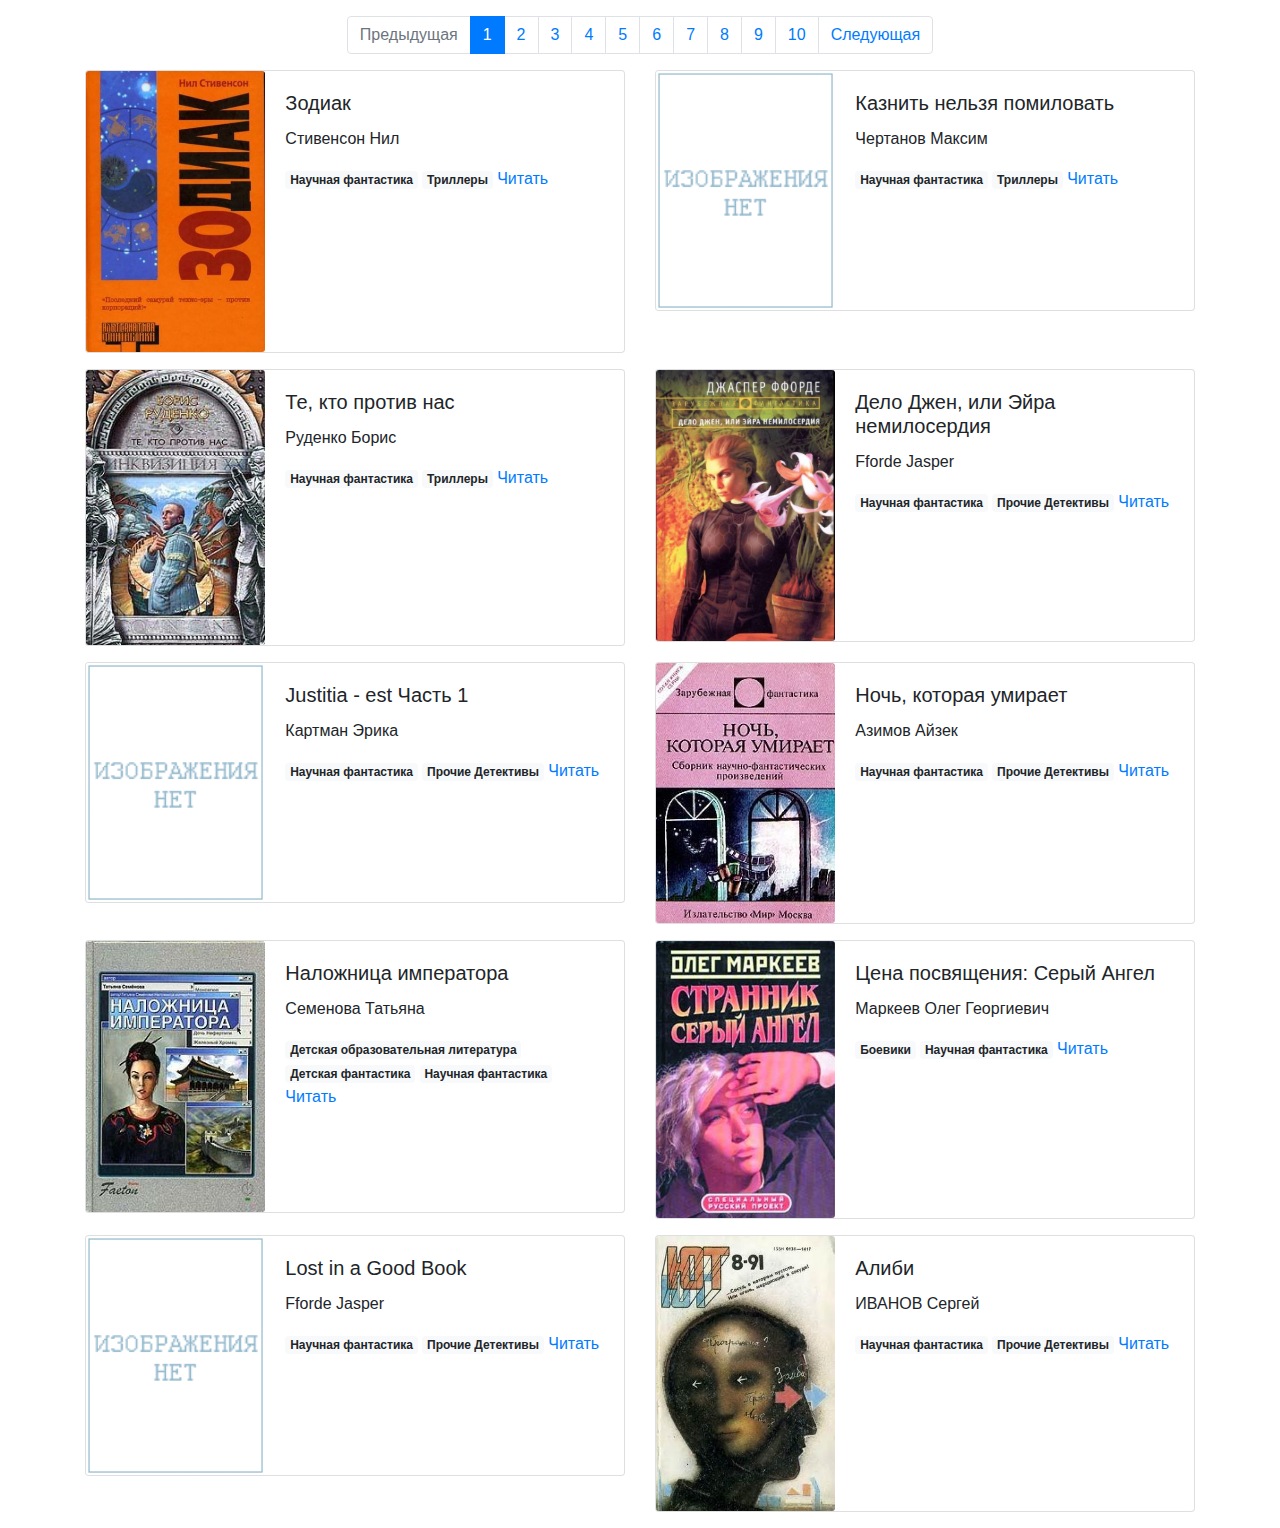
==== pages/index1.html @ 54505f2a "Load content" ====
<!doctype html>
<html lang="ru">
  <head>
    <!-- Required meta tags -->
    <meta charset="utf-8">
    <meta name="viewport" content="width=device-width, initial-scale=1, shrink-to-fit=no">
    <link rel="icon" href="../static/favicon.ico" type="image/x-icon">
    <!-- Bootstrap CSS -->
    <link rel="stylesheet" href="../static/css/bootstrap.min.css" >

    <title>Hello, world!</title>
  </head>
  <body>
      <nav class="mx-auto" aria-label="Page navigation">
        <ul class="pagination justify-content-center my-3">
          
            <li class="page-item disabled">
            <span class="page-link">Предыдущая</span>
          </li>
          
          
          
          <li class="page-item active" aria-current="page">
            <a class="page-link" href="#">1<span class="sr-only">(current)</span></a>
          </li>
          
        
          
          <li class="page-item"><a class="page-link" href="index2.html">2</a>
          </li>
          
        
          
          <li class="page-item"><a class="page-link" href="index3.html">3</a>
          </li>
          
        
          
          <li class="page-item"><a class="page-link" href="index4.html">4</a>
          </li>
          
        
          
          <li class="page-item"><a class="page-link" href="index5.html">5</a>
          </li>
          
        
          
          <li class="page-item"><a class="page-link" href="index6.html">6</a>
          </li>
          
        
          
          <li class="page-item"><a class="page-link" href="index7.html">7</a>
          </li>
          
        
          
          <li class="page-item"><a class="page-link" href="index8.html">8</a>
          </li>
          
        
          
          <li class="page-item"><a class="page-link" href="index9.html">9</a>
          </li>
          
        
          
          <li class="page-item"><a class="page-link" href="index10.html">10</a>
          </li>
          
        
          
          <li class="page-item">
            <a class="page-link" href="index2.html">Следующая</a>
          </li>
        
        </ul>
      </nav>
  
  <div class="container">
    <div class="row">
      
        <div class="col">
            <div class="card mb-3" style="max-width: 540px;">
            <div class="row no-gutters">
              <div class="col-md-4">
                 <img src="../dest/images/ede8033c755e490ba339cddf7efbe110_8283.jpg" class="card-img" alt="Зодиак">
              </div>
              <div class="col-md-8">
                <div class="card-body">
                  <h5 class="card-title">Зодиак</h5>
                  <p class="card-text">Стивенсон Нил</p>
                  
                        <span class="badge badge-light">Научная фантастика</span>
                  
                        <span class="badge badge-light">Триллеры</span>
                  
                  <a href="../dest/books/%D0%97%D0%BE%D0%B4%D0%B8%D0%B0%D0%BA_ede8033c755e490ba339cddf7efbe110.txt" target="_blank">Читать</a>
                </div>
              </div>
            </div>
          </div>
        </div>
      
        <div class="col">
            <div class="card mb-3" style="max-width: 540px;">
            <div class="row no-gutters">
              <div class="col-md-4">
                 <img src="../dest/images/_nopic.gif" class="card-img" alt="Казнить нельзя помиловать">
              </div>
              <div class="col-md-8">
                <div class="card-body">
                  <h5 class="card-title">Казнить нельзя помиловать</h5>
                  <p class="card-text">Чертанов Максим</p>
                  
                        <span class="badge badge-light">Научная фантастика</span>
                  
                        <span class="badge badge-light">Триллеры</span>
                  
                  <a href="../dest/books/%D0%9A%D0%B0%D0%B7%D0%BD%D0%B8%D1%82%D1%8C%20%D0%BD%D0%B5%D0%BB%D1%8C%D0%B7%D1%8F%20%D0%BF%D0%BE%D0%BC%D0%B8%D0%BB%D0%BE%D0%B2%D0%B0%D1%82%D1%8C_fcd66575fd204bcb878fcf9b57c880e6.txt" target="_blank">Читать</a>
                </div>
              </div>
            </div>
          </div>
        </div>
      
    </div>
  </div>
  
  <div class="container">
    <div class="row">
      
        <div class="col">
            <div class="card mb-3" style="max-width: 540px;">
            <div class="row no-gutters">
              <div class="col-md-4">
                 <img src="../dest/images/5edb71f8210844568fc6d0eaa49eb283_6758.jpg" class="card-img" alt="Те, кто против нас">
              </div>
              <div class="col-md-8">
                <div class="card-body">
                  <h5 class="card-title">Те, кто против нас</h5>
                  <p class="card-text">Руденко Борис</p>
                  
                        <span class="badge badge-light">Научная фантастика</span>
                  
                        <span class="badge badge-light">Триллеры</span>
                  
                  <a href="../dest/books/%D0%A2%D0%B5%2C%20%D0%BA%D1%82%D0%BE%20%D0%BF%D1%80%D0%BE%D1%82%D0%B8%D0%B2%20%D0%BD%D0%B0%D1%81_5edb71f8210844568fc6d0eaa49eb283.txt" target="_blank">Читать</a>
                </div>
              </div>
            </div>
          </div>
        </div>
      
        <div class="col">
            <div class="card mb-3" style="max-width: 540px;">
            <div class="row no-gutters">
              <div class="col-md-4">
                 <img src="../dest/images/8da8438b641f4fe2ae38cb7e9bea5a42_1131.jpg" class="card-img" alt="Дело Джен, или Эйра немилосердия">
              </div>
              <div class="col-md-8">
                <div class="card-body">
                  <h5 class="card-title">Дело Джен, или Эйра немилосердия</h5>
                  <p class="card-text">Fforde Jasper</p>
                  
                        <span class="badge badge-light">Научная фантастика</span>
                  
                        <span class="badge badge-light">Прочие Детективы</span>
                  
                  <a href="../dest/books/%D0%94%D0%B5%D0%BB%D0%BE%20%D0%94%D0%B6%D0%B5%D0%BD%2C%20%D0%B8%D0%BB%D0%B8%20%D0%AD%D0%B9%D1%80%D0%B0%20%D0%BD%D0%B5%D0%BC%D0%B8%D0%BB%D0%BE%D1%81%D0%B5%D1%80%D0%B4%D0%B8%D1%8F_8da8438b641f4fe2ae38cb7e9bea5a42.txt" target="_blank">Читать</a>
                </div>
              </div>
            </div>
          </div>
        </div>
      
    </div>
  </div>
  
  <div class="container">
    <div class="row">
      
        <div class="col">
            <div class="card mb-3" style="max-width: 540px;">
            <div class="row no-gutters">
              <div class="col-md-4">
                 <img src="../dest/images/_nopic.gif" class="card-img" alt="Justitia - est Часть 1">
              </div>
              <div class="col-md-8">
                <div class="card-body">
                  <h5 class="card-title">Justitia - est Часть 1</h5>
                  <p class="card-text">Картман Эрика</p>
                  
                        <span class="badge badge-light">Научная фантастика</span>
                  
                        <span class="badge badge-light">Прочие Детективы</span>
                  
                  <a href="../dest/books/Justitia%20-%20est%20%D0%A7%D0%B0%D1%81%D1%82%D1%8C%201_f8a0051113c24aac80f6c3cdf5b680f1.txt" target="_blank">Читать</a>
                </div>
              </div>
            </div>
          </div>
        </div>
      
        <div class="col">
            <div class="card mb-3" style="max-width: 540px;">
            <div class="row no-gutters">
              <div class="col-md-4">
                 <img src="../dest/images/106394f879c94c6785fdc3851af58d13_4024.jpg" class="card-img" alt="Ночь, которая умирает">
              </div>
              <div class="col-md-8">
                <div class="card-body">
                  <h5 class="card-title">Ночь, которая умирает</h5>
                  <p class="card-text">Азимов Айзек</p>
                  
                        <span class="badge badge-light">Научная фантастика</span>
                  
                        <span class="badge badge-light">Прочие Детективы</span>
                  
                  <a href="../dest/books/%D0%9D%D0%BE%D1%87%D1%8C%2C%20%D0%BA%D0%BE%D1%82%D0%BE%D1%80%D0%B0%D1%8F%20%D1%83%D0%BC%D0%B8%D1%80%D0%B0%D0%B5%D1%82_106394f879c94c6785fdc3851af58d13.txt" target="_blank">Читать</a>
                </div>
              </div>
            </div>
          </div>
        </div>
      
    </div>
  </div>
  
  <div class="container">
    <div class="row">
      
        <div class="col">
            <div class="card mb-3" style="max-width: 540px;">
            <div class="row no-gutters">
              <div class="col-md-4">
                 <img src="../dest/images/dbf5abf7fdc441bdbf068ea31766ae3a_10768.jpg" class="card-img" alt="Наложница императора">
              </div>
              <div class="col-md-8">
                <div class="card-body">
                  <h5 class="card-title">Наложница императора</h5>
                  <p class="card-text">Семенова Татьяна</p>
                  
                        <span class="badge badge-light">Детская образовательная литература</span>
                  
                        <span class="badge badge-light">Детская фантастика</span>
                  
                        <span class="badge badge-light">Научная фантастика</span>
                  
                  <a href="../dest/books/%D0%9D%D0%B0%D0%BB%D0%BE%D0%B6%D0%BD%D0%B8%D1%86%D0%B0%20%D0%B8%D0%BC%D0%BF%D0%B5%D1%80%D0%B0%D1%82%D0%BE%D1%80%D0%B0_dbf5abf7fdc441bdbf068ea31766ae3a.txt" target="_blank">Читать</a>
                </div>
              </div>
            </div>
          </div>
        </div>
      
        <div class="col">
            <div class="card mb-3" style="max-width: 540px;">
            <div class="row no-gutters">
              <div class="col-md-4">
                 <img src="../dest/images/461b7cd176164190ba2d2522eab8a7fd_768.jpg" class="card-img" alt="Цена посвящения: Серый Ангел">
              </div>
              <div class="col-md-8">
                <div class="card-body">
                  <h5 class="card-title">Цена посвящения: Серый Ангел</h5>
                  <p class="card-text">Маркеев Олег Георгиевич</p>
                  
                        <span class="badge badge-light">Боевики</span>
                  
                        <span class="badge badge-light">Научная фантастика</span>
                  
                  <a href="../dest/books/%D0%A6%D0%B5%D0%BD%D0%B0%20%D0%BF%D0%BE%D1%81%D0%B2%D1%8F%D1%89%D0%B5%D0%BD%D0%B8%D1%8F%20%D0%A1%D0%B5%D1%80%D1%8B%D0%B9%20%D0%90%D0%BD%D0%B3%D0%B5%D0%BB_461b7cd176164190ba2d2522eab8a7fd.txt" target="_blank">Читать</a>
                </div>
              </div>
            </div>
          </div>
        </div>
      
    </div>
  </div>
  
  <div class="container">
    <div class="row">
      
        <div class="col">
            <div class="card mb-3" style="max-width: 540px;">
            <div class="row no-gutters">
              <div class="col-md-4">
                 <img src="../dest/images/_nopic.gif" class="card-img" alt="Lost in a Good Book">
              </div>
              <div class="col-md-8">
                <div class="card-body">
                  <h5 class="card-title">Lost in a Good Book</h5>
                  <p class="card-text">Fforde Jasper</p>
                  
                        <span class="badge badge-light">Научная фантастика</span>
                  
                        <span class="badge badge-light">Прочие Детективы</span>
                  
                  <a href="" target="_blank">Читать</a>
                </div>
              </div>
            </div>
          </div>
        </div>
      
        <div class="col">
            <div class="card mb-3" style="max-width: 540px;">
            <div class="row no-gutters">
              <div class="col-md-4">
                 <img src="../dest/images/b9ed5ec601cc4fd2844a06896b7aa2b0_239.jpg" class="card-img" alt="Алиби">
              </div>
              <div class="col-md-8">
                <div class="card-body">
                  <h5 class="card-title">Алиби</h5>
                  <p class="card-text">ИВАНОВ Сергей</p>
                  
                        <span class="badge badge-light">Научная фантастика</span>
                  
                        <span class="badge badge-light">Прочие Детективы</span>
                  
                  <a href="../dest/books/%D0%90%D0%BB%D0%B8%D0%B1%D0%B8_b9ed5ec601cc4fd2844a06896b7aa2b0.txt" target="_blank">Читать</a>
                </div>
              </div>
            </div>
          </div>
        </div>
      
    </div>
  </div>
  
</html>
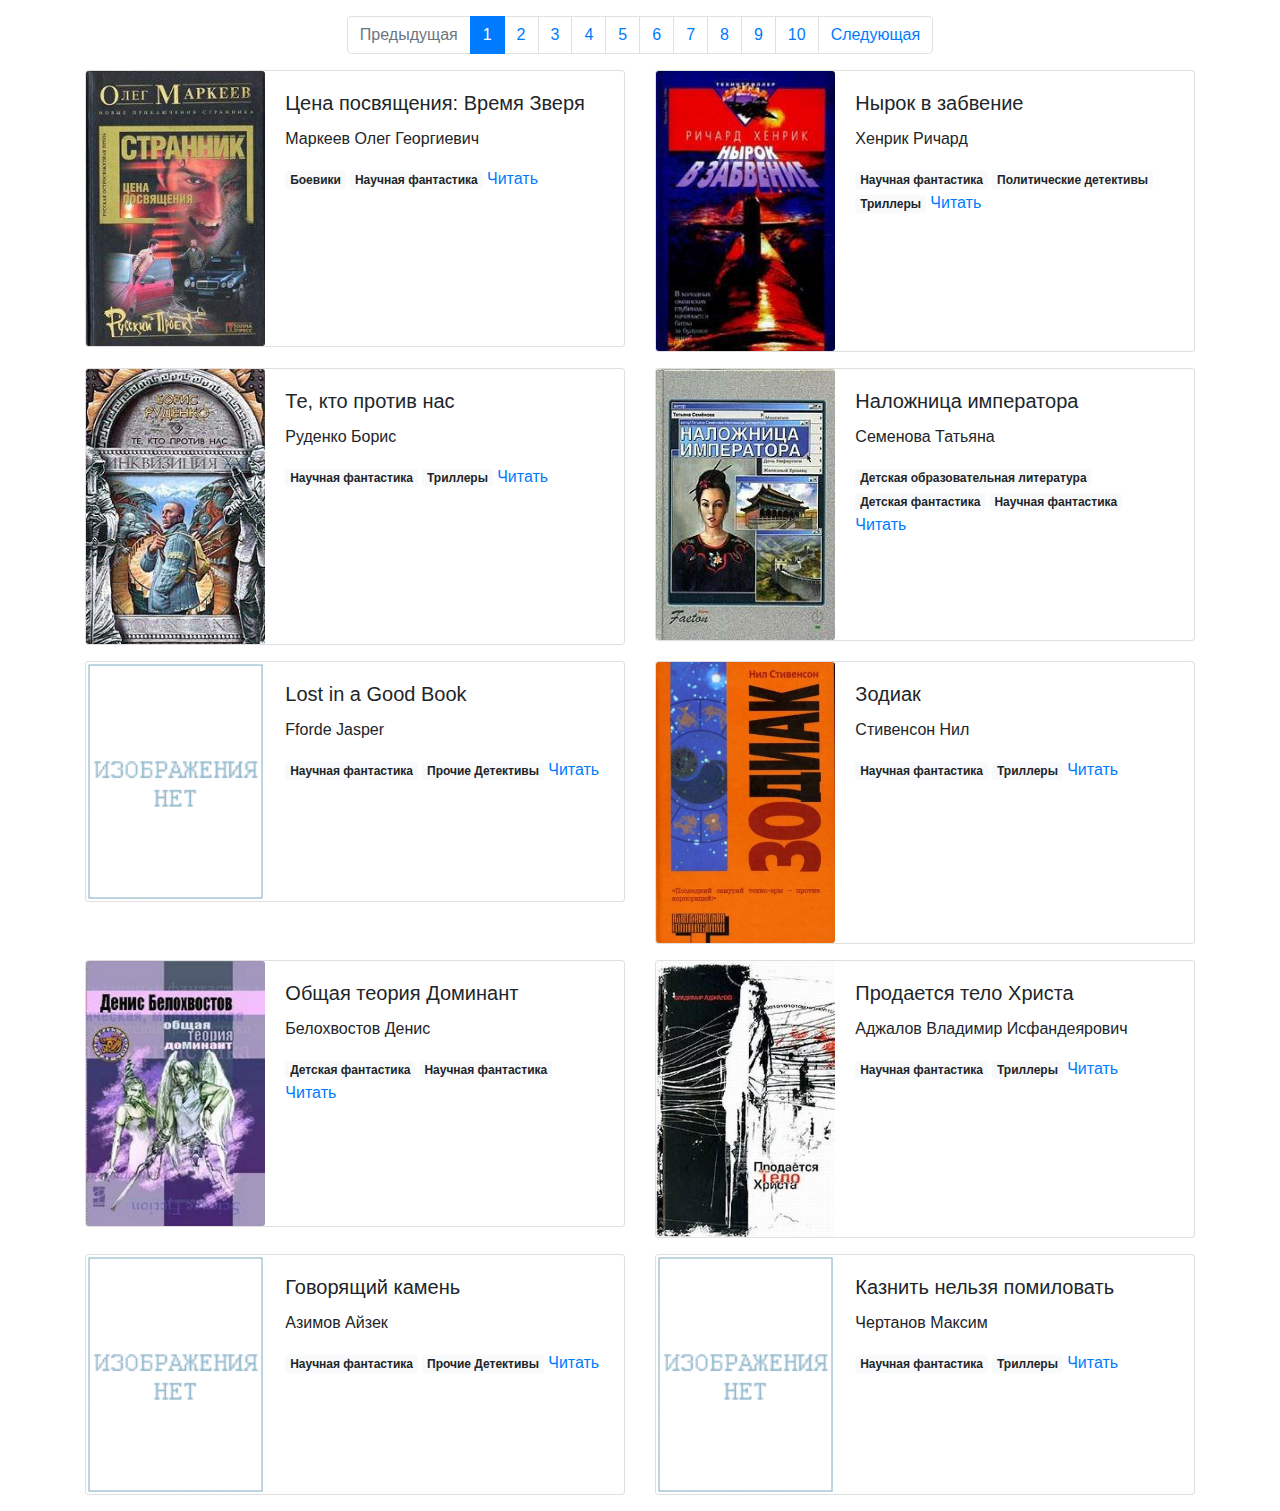
==== commit 88a1a319: "refresh pages" ====
--- a/pages/index1.html
+++ b/pages/index1.html
@@ -85,7 +85,133 @@
             <div class="card mb-3" style="max-width: 540px;">
             <div class="row no-gutters">
               <div class="col-md-4">
-                 <img src="../dest/images/ede8033c755e490ba339cddf7efbe110_8283.jpg" class="card-img" alt="Зодиак">
+                 <img src="../dest/images/26d522ae48fe4246853a57fd5d64ccce_769.jpg" class="card-img" alt="Цена посвящения: Время Зверя">
+              </div>
+              <div class="col-md-8">
+                <div class="card-body">
+                  <h5 class="card-title">Цена посвящения: Время Зверя</h5>
+                  <p class="card-text">Маркеев Олег Георгиевич</p>
+                  
+                        <span class="badge badge-light">Боевики</span>
+                  
+                        <span class="badge badge-light">Научная фантастика</span>
+                  
+                  <a href="../dest/books/%D0%A6%D0%B5%D0%BD%D0%B0%20%D0%BF%D0%BE%D1%81%D0%B2%D1%8F%D1%89%D0%B5%D0%BD%D0%B8%D1%8F%20%D0%92%D1%80%D0%B5%D0%BC%D1%8F%20%D0%97%D0%B2%D0%B5%D1%80%D1%8F_26d522ae48fe4246853a57fd5d64ccce.txt" target="_blank">Читать</a>
+                </div>
+              </div>
+            </div>
+          </div>
+        </div>
+      
+        <div class="col">
+            <div class="card mb-3" style="max-width: 540px;">
+            <div class="row no-gutters">
+              <div class="col-md-4">
+                 <img src="../dest/images/e9d14340ca7846758dc3877b71eb697f_4102.jpg" class="card-img" alt="Нырок в забвение">
+              </div>
+              <div class="col-md-8">
+                <div class="card-body">
+                  <h5 class="card-title">Нырок в забвение</h5>
+                  <p class="card-text">Хенрик Ричард</p>
+                  
+                        <span class="badge badge-light">Научная фантастика</span>
+                  
+                        <span class="badge badge-light">Политические детективы</span>
+                  
+                        <span class="badge badge-light">Триллеры</span>
+                  
+                  <a href="../dest/books/%D0%9D%D1%8B%D1%80%D0%BE%D0%BA%20%D0%B2%20%D0%B7%D0%B0%D0%B1%D0%B2%D0%B5%D0%BD%D0%B8%D0%B5_e9d14340ca7846758dc3877b71eb697f.txt" target="_blank">Читать</a>
+                </div>
+              </div>
+            </div>
+          </div>
+        </div>
+      
+    </div>
+  </div>
+  
+  <div class="container">
+    <div class="row">
+      
+        <div class="col">
+            <div class="card mb-3" style="max-width: 540px;">
+            <div class="row no-gutters">
+              <div class="col-md-4">
+                 <img src="../dest/images/7206968ead9244db8aa81ecba6071b17_6758.jpg" class="card-img" alt="Те, кто против нас">
+              </div>
+              <div class="col-md-8">
+                <div class="card-body">
+                  <h5 class="card-title">Те, кто против нас</h5>
+                  <p class="card-text">Руденко Борис</p>
+                  
+                        <span class="badge badge-light">Научная фантастика</span>
+                  
+                        <span class="badge badge-light">Триллеры</span>
+                  
+                  <a href="../dest/books/%D0%A2%D0%B5%2C%20%D0%BA%D1%82%D0%BE%20%D0%BF%D1%80%D0%BE%D1%82%D0%B8%D0%B2%20%D0%BD%D0%B0%D1%81_7206968ead9244db8aa81ecba6071b17.txt" target="_blank">Читать</a>
+                </div>
+              </div>
+            </div>
+          </div>
+        </div>
+      
+        <div class="col">
+            <div class="card mb-3" style="max-width: 540px;">
+            <div class="row no-gutters">
+              <div class="col-md-4">
+                 <img src="../dest/images/19efcf3bb75a4441a5eb641050c3f657_10768.jpg" class="card-img" alt="Наложница императора">
+              </div>
+              <div class="col-md-8">
+                <div class="card-body">
+                  <h5 class="card-title">Наложница императора</h5>
+                  <p class="card-text">Семенова Татьяна</p>
+                  
+                        <span class="badge badge-light">Детская образовательная литература</span>
+                  
+                        <span class="badge badge-light">Детская фантастика</span>
+                  
+                        <span class="badge badge-light">Научная фантастика</span>
+                  
+                  <a href="../dest/books/%D0%9D%D0%B0%D0%BB%D0%BE%D0%B6%D0%BD%D0%B8%D1%86%D0%B0%20%D0%B8%D0%BC%D0%BF%D0%B5%D1%80%D0%B0%D1%82%D0%BE%D1%80%D0%B0_19efcf3bb75a4441a5eb641050c3f657.txt" target="_blank">Читать</a>
+                </div>
+              </div>
+            </div>
+          </div>
+        </div>
+      
+    </div>
+  </div>
+  
+  <div class="container">
+    <div class="row">
+      
+        <div class="col">
+            <div class="card mb-3" style="max-width: 540px;">
+            <div class="row no-gutters">
+              <div class="col-md-4">
+                 <img src="../dest/images/_nopic.gif" class="card-img" alt="Lost in a Good Book">
+              </div>
+              <div class="col-md-8">
+                <div class="card-body">
+                  <h5 class="card-title">Lost in a Good Book</h5>
+                  <p class="card-text">Fforde Jasper</p>
+                  
+                        <span class="badge badge-light">Научная фантастика</span>
+                  
+                        <span class="badge badge-light">Прочие Детективы</span>
+                  
+                  <a href="" target="_blank">Читать</a>
+                </div>
+              </div>
+            </div>
+          </div>
+        </div>
+      
+        <div class="col">
+            <div class="card mb-3" style="max-width: 540px;">
+            <div class="row no-gutters">
+              <div class="col-md-4">
+                 <img src="../dest/images/88374badb8934c49a16c10743e0f8978_8283.jpg" class="card-img" alt="Зодиак">
               </div>
               <div class="col-md-8">
                 <div class="card-body">
@@ -96,7 +222,85 @@
                   
                         <span class="badge badge-light">Триллеры</span>
                   
-                  <a href="../dest/books/%D0%97%D0%BE%D0%B4%D0%B8%D0%B0%D0%BA_ede8033c755e490ba339cddf7efbe110.txt" target="_blank">Читать</a>
+                  <a href="../dest/books/%D0%97%D0%BE%D0%B4%D0%B8%D0%B0%D0%BA_88374badb8934c49a16c10743e0f8978.txt" target="_blank">Читать</a>
+                </div>
+              </div>
+            </div>
+          </div>
+        </div>
+      
+    </div>
+  </div>
+  
+  <div class="container">
+    <div class="row">
+      
+        <div class="col">
+            <div class="card mb-3" style="max-width: 540px;">
+            <div class="row no-gutters">
+              <div class="col-md-4">
+                 <img src="../dest/images/af73d11fb3454030a40d1cb0d8e3bb63_10923.jpg" class="card-img" alt="Общая теория Доминант">
+              </div>
+              <div class="col-md-8">
+                <div class="card-body">
+                  <h5 class="card-title">Общая теория Доминант</h5>
+                  <p class="card-text">Белохвостов Денис</p>
+                  
+                        <span class="badge badge-light">Детская фантастика</span>
+                  
+                        <span class="badge badge-light">Научная фантастика</span>
+                  
+                  <a href="../dest/books/%D0%9E%D0%B1%D1%89%D0%B0%D1%8F%20%D1%82%D0%B5%D0%BE%D1%80%D0%B8%D1%8F%20%D0%94%D0%BE%D0%BC%D0%B8%D0%BD%D0%B0%D0%BD%D1%82_af73d11fb3454030a40d1cb0d8e3bb63.txt" target="_blank">Читать</a>
+                </div>
+              </div>
+            </div>
+          </div>
+        </div>
+      
+        <div class="col">
+            <div class="card mb-3" style="max-width: 540px;">
+            <div class="row no-gutters">
+              <div class="col-md-4">
+                 <img src="../dest/images/6cc42c29298e4888b92c1733c897b934_5299.jpg" class="card-img" alt="Продается тело Христа">
+              </div>
+              <div class="col-md-8">
+                <div class="card-body">
+                  <h5 class="card-title">Продается тело Христа</h5>
+                  <p class="card-text">Аджалов Владимир Исфандеярович</p>
+                  
+                        <span class="badge badge-light">Научная фантастика</span>
+                  
+                        <span class="badge badge-light">Триллеры</span>
+                  
+                  <a href="../dest/books/%D0%9F%D1%80%D0%BE%D0%B4%D0%B0%D0%B5%D1%82%D1%81%D1%8F%20%D1%82%D0%B5%D0%BB%D0%BE%20%D0%A5%D1%80%D0%B8%D1%81%D1%82%D0%B0_6cc42c29298e4888b92c1733c897b934.txt" target="_blank">Читать</a>
+                </div>
+              </div>
+            </div>
+          </div>
+        </div>
+      
+    </div>
+  </div>
+  
+  <div class="container">
+    <div class="row">
+      
+        <div class="col">
+            <div class="card mb-3" style="max-width: 540px;">
+            <div class="row no-gutters">
+              <div class="col-md-4">
+                 <img src="../dest/images/_nopic.gif" class="card-img" alt="Говорящий камень">
+              </div>
+              <div class="col-md-8">
+                <div class="card-body">
+                  <h5 class="card-title">Говорящий камень</h5>
+                  <p class="card-text">Азимов Айзек</p>
+                  
+                        <span class="badge badge-light">Научная фантастика</span>
+                  
+                        <span class="badge badge-light">Прочие Детективы</span>
+                  
+                  <a href="../dest/books/%D0%93%D0%BE%D0%B2%D0%BE%D1%80%D1%8F%D1%89%D0%B8%D0%B9%20%D0%BA%D0%B0%D0%BC%D0%B5%D0%BD%D1%8C_16d80443fbba4cb8a5bbd446a250827c.txt" target="_blank">Читать</a>
                 </div>
               </div>
             </div>
@@ -118,209 +322,7 @@
                   
                         <span class="badge badge-light">Триллеры</span>
                   
-                  <a href="../dest/books/%D0%9A%D0%B0%D0%B7%D0%BD%D0%B8%D1%82%D1%8C%20%D0%BD%D0%B5%D0%BB%D1%8C%D0%B7%D1%8F%20%D0%BF%D0%BE%D0%BC%D0%B8%D0%BB%D0%BE%D0%B2%D0%B0%D1%82%D1%8C_fcd66575fd204bcb878fcf9b57c880e6.txt" target="_blank">Читать</a>
-                </div>
-              </div>
-            </div>
-          </div>
-        </div>
-      
-    </div>
-  </div>
-  
-  <div class="container">
-    <div class="row">
-      
-        <div class="col">
-            <div class="card mb-3" style="max-width: 540px;">
-            <div class="row no-gutters">
-              <div class="col-md-4">
-                 <img src="../dest/images/5edb71f8210844568fc6d0eaa49eb283_6758.jpg" class="card-img" alt="Те, кто против нас">
-              </div>
-              <div class="col-md-8">
-                <div class="card-body">
-                  <h5 class="card-title">Те, кто против нас</h5>
-                  <p class="card-text">Руденко Борис</p>
-                  
-                        <span class="badge badge-light">Научная фантастика</span>
-                  
-                        <span class="badge badge-light">Триллеры</span>
-                  
-                  <a href="../dest/books/%D0%A2%D0%B5%2C%20%D0%BA%D1%82%D0%BE%20%D0%BF%D1%80%D0%BE%D1%82%D0%B8%D0%B2%20%D0%BD%D0%B0%D1%81_5edb71f8210844568fc6d0eaa49eb283.txt" target="_blank">Читать</a>
-                </div>
-              </div>
-            </div>
-          </div>
-        </div>
-      
-        <div class="col">
-            <div class="card mb-3" style="max-width: 540px;">
-            <div class="row no-gutters">
-              <div class="col-md-4">
-                 <img src="../dest/images/8da8438b641f4fe2ae38cb7e9bea5a42_1131.jpg" class="card-img" alt="Дело Джен, или Эйра немилосердия">
-              </div>
-              <div class="col-md-8">
-                <div class="card-body">
-                  <h5 class="card-title">Дело Джен, или Эйра немилосердия</h5>
-                  <p class="card-text">Fforde Jasper</p>
-                  
-                        <span class="badge badge-light">Научная фантастика</span>
-                  
-                        <span class="badge badge-light">Прочие Детективы</span>
-                  
-                  <a href="../dest/books/%D0%94%D0%B5%D0%BB%D0%BE%20%D0%94%D0%B6%D0%B5%D0%BD%2C%20%D0%B8%D0%BB%D0%B8%20%D0%AD%D0%B9%D1%80%D0%B0%20%D0%BD%D0%B5%D0%BC%D0%B8%D0%BB%D0%BE%D1%81%D0%B5%D1%80%D0%B4%D0%B8%D1%8F_8da8438b641f4fe2ae38cb7e9bea5a42.txt" target="_blank">Читать</a>
-                </div>
-              </div>
-            </div>
-          </div>
-        </div>
-      
-    </div>
-  </div>
-  
-  <div class="container">
-    <div class="row">
-      
-        <div class="col">
-            <div class="card mb-3" style="max-width: 540px;">
-            <div class="row no-gutters">
-              <div class="col-md-4">
-                 <img src="../dest/images/_nopic.gif" class="card-img" alt="Justitia - est Часть 1">
-              </div>
-              <div class="col-md-8">
-                <div class="card-body">
-                  <h5 class="card-title">Justitia - est Часть 1</h5>
-                  <p class="card-text">Картман Эрика</p>
-                  
-                        <span class="badge badge-light">Научная фантастика</span>
-                  
-                        <span class="badge badge-light">Прочие Детективы</span>
-                  
-                  <a href="../dest/books/Justitia%20-%20est%20%D0%A7%D0%B0%D1%81%D1%82%D1%8C%201_f8a0051113c24aac80f6c3cdf5b680f1.txt" target="_blank">Читать</a>
-                </div>
-              </div>
-            </div>
-          </div>
-        </div>
-      
-        <div class="col">
-            <div class="card mb-3" style="max-width: 540px;">
-            <div class="row no-gutters">
-              <div class="col-md-4">
-                 <img src="../dest/images/106394f879c94c6785fdc3851af58d13_4024.jpg" class="card-img" alt="Ночь, которая умирает">
-              </div>
-              <div class="col-md-8">
-                <div class="card-body">
-                  <h5 class="card-title">Ночь, которая умирает</h5>
-                  <p class="card-text">Азимов Айзек</p>
-                  
-                        <span class="badge badge-light">Научная фантастика</span>
-                  
-                        <span class="badge badge-light">Прочие Детективы</span>
-                  
-                  <a href="../dest/books/%D0%9D%D0%BE%D1%87%D1%8C%2C%20%D0%BA%D0%BE%D1%82%D0%BE%D1%80%D0%B0%D1%8F%20%D1%83%D0%BC%D0%B8%D1%80%D0%B0%D0%B5%D1%82_106394f879c94c6785fdc3851af58d13.txt" target="_blank">Читать</a>
-                </div>
-              </div>
-            </div>
-          </div>
-        </div>
-      
-    </div>
-  </div>
-  
-  <div class="container">
-    <div class="row">
-      
-        <div class="col">
-            <div class="card mb-3" style="max-width: 540px;">
-            <div class="row no-gutters">
-              <div class="col-md-4">
-                 <img src="../dest/images/dbf5abf7fdc441bdbf068ea31766ae3a_10768.jpg" class="card-img" alt="Наложница императора">
-              </div>
-              <div class="col-md-8">
-                <div class="card-body">
-                  <h5 class="card-title">Наложница императора</h5>
-                  <p class="card-text">Семенова Татьяна</p>
-                  
-                        <span class="badge badge-light">Детская образовательная литература</span>
-                  
-                        <span class="badge badge-light">Детская фантастика</span>
-                  
-                        <span class="badge badge-light">Научная фантастика</span>
-                  
-                  <a href="../dest/books/%D0%9D%D0%B0%D0%BB%D0%BE%D0%B6%D0%BD%D0%B8%D1%86%D0%B0%20%D0%B8%D0%BC%D0%BF%D0%B5%D1%80%D0%B0%D1%82%D0%BE%D1%80%D0%B0_dbf5abf7fdc441bdbf068ea31766ae3a.txt" target="_blank">Читать</a>
-                </div>
-              </div>
-            </div>
-          </div>
-        </div>
-      
-        <div class="col">
-            <div class="card mb-3" style="max-width: 540px;">
-            <div class="row no-gutters">
-              <div class="col-md-4">
-                 <img src="../dest/images/461b7cd176164190ba2d2522eab8a7fd_768.jpg" class="card-img" alt="Цена посвящения: Серый Ангел">
-              </div>
-              <div class="col-md-8">
-                <div class="card-body">
-                  <h5 class="card-title">Цена посвящения: Серый Ангел</h5>
-                  <p class="card-text">Маркеев Олег Георгиевич</p>
-                  
-                        <span class="badge badge-light">Боевики</span>
-                  
-                        <span class="badge badge-light">Научная фантастика</span>
-                  
-                  <a href="../dest/books/%D0%A6%D0%B5%D0%BD%D0%B0%20%D0%BF%D0%BE%D1%81%D0%B2%D1%8F%D1%89%D0%B5%D0%BD%D0%B8%D1%8F%20%D0%A1%D0%B5%D1%80%D1%8B%D0%B9%20%D0%90%D0%BD%D0%B3%D0%B5%D0%BB_461b7cd176164190ba2d2522eab8a7fd.txt" target="_blank">Читать</a>
-                </div>
-              </div>
-            </div>
-          </div>
-        </div>
-      
-    </div>
-  </div>
-  
-  <div class="container">
-    <div class="row">
-      
-        <div class="col">
-            <div class="card mb-3" style="max-width: 540px;">
-            <div class="row no-gutters">
-              <div class="col-md-4">
-                 <img src="../dest/images/_nopic.gif" class="card-img" alt="Lost in a Good Book">
-              </div>
-              <div class="col-md-8">
-                <div class="card-body">
-                  <h5 class="card-title">Lost in a Good Book</h5>
-                  <p class="card-text">Fforde Jasper</p>
-                  
-                        <span class="badge badge-light">Научная фантастика</span>
-                  
-                        <span class="badge badge-light">Прочие Детективы</span>
-                  
-                  <a href="" target="_blank">Читать</a>
-                </div>
-              </div>
-            </div>
-          </div>
-        </div>
-      
-        <div class="col">
-            <div class="card mb-3" style="max-width: 540px;">
-            <div class="row no-gutters">
-              <div class="col-md-4">
-                 <img src="../dest/images/b9ed5ec601cc4fd2844a06896b7aa2b0_239.jpg" class="card-img" alt="Алиби">
-              </div>
-              <div class="col-md-8">
-                <div class="card-body">
-                  <h5 class="card-title">Алиби</h5>
-                  <p class="card-text">ИВАНОВ Сергей</p>
-                  
-                        <span class="badge badge-light">Научная фантастика</span>
-                  
-                        <span class="badge badge-light">Прочие Детективы</span>
-                  
-                  <a href="../dest/books/%D0%90%D0%BB%D0%B8%D0%B1%D0%B8_b9ed5ec601cc4fd2844a06896b7aa2b0.txt" target="_blank">Читать</a>
+                  <a href="../dest/books/%D0%9A%D0%B0%D0%B7%D0%BD%D0%B8%D1%82%D1%8C%20%D0%BD%D0%B5%D0%BB%D1%8C%D0%B7%D1%8F%20%D0%BF%D0%BE%D0%BC%D0%B8%D0%BB%D0%BE%D0%B2%D0%B0%D1%82%D1%8C_3f55e3cfa9f14005b02e0360f1c2d28c.txt" target="_blank">Читать</a>
                 </div>
               </div>
             </div>
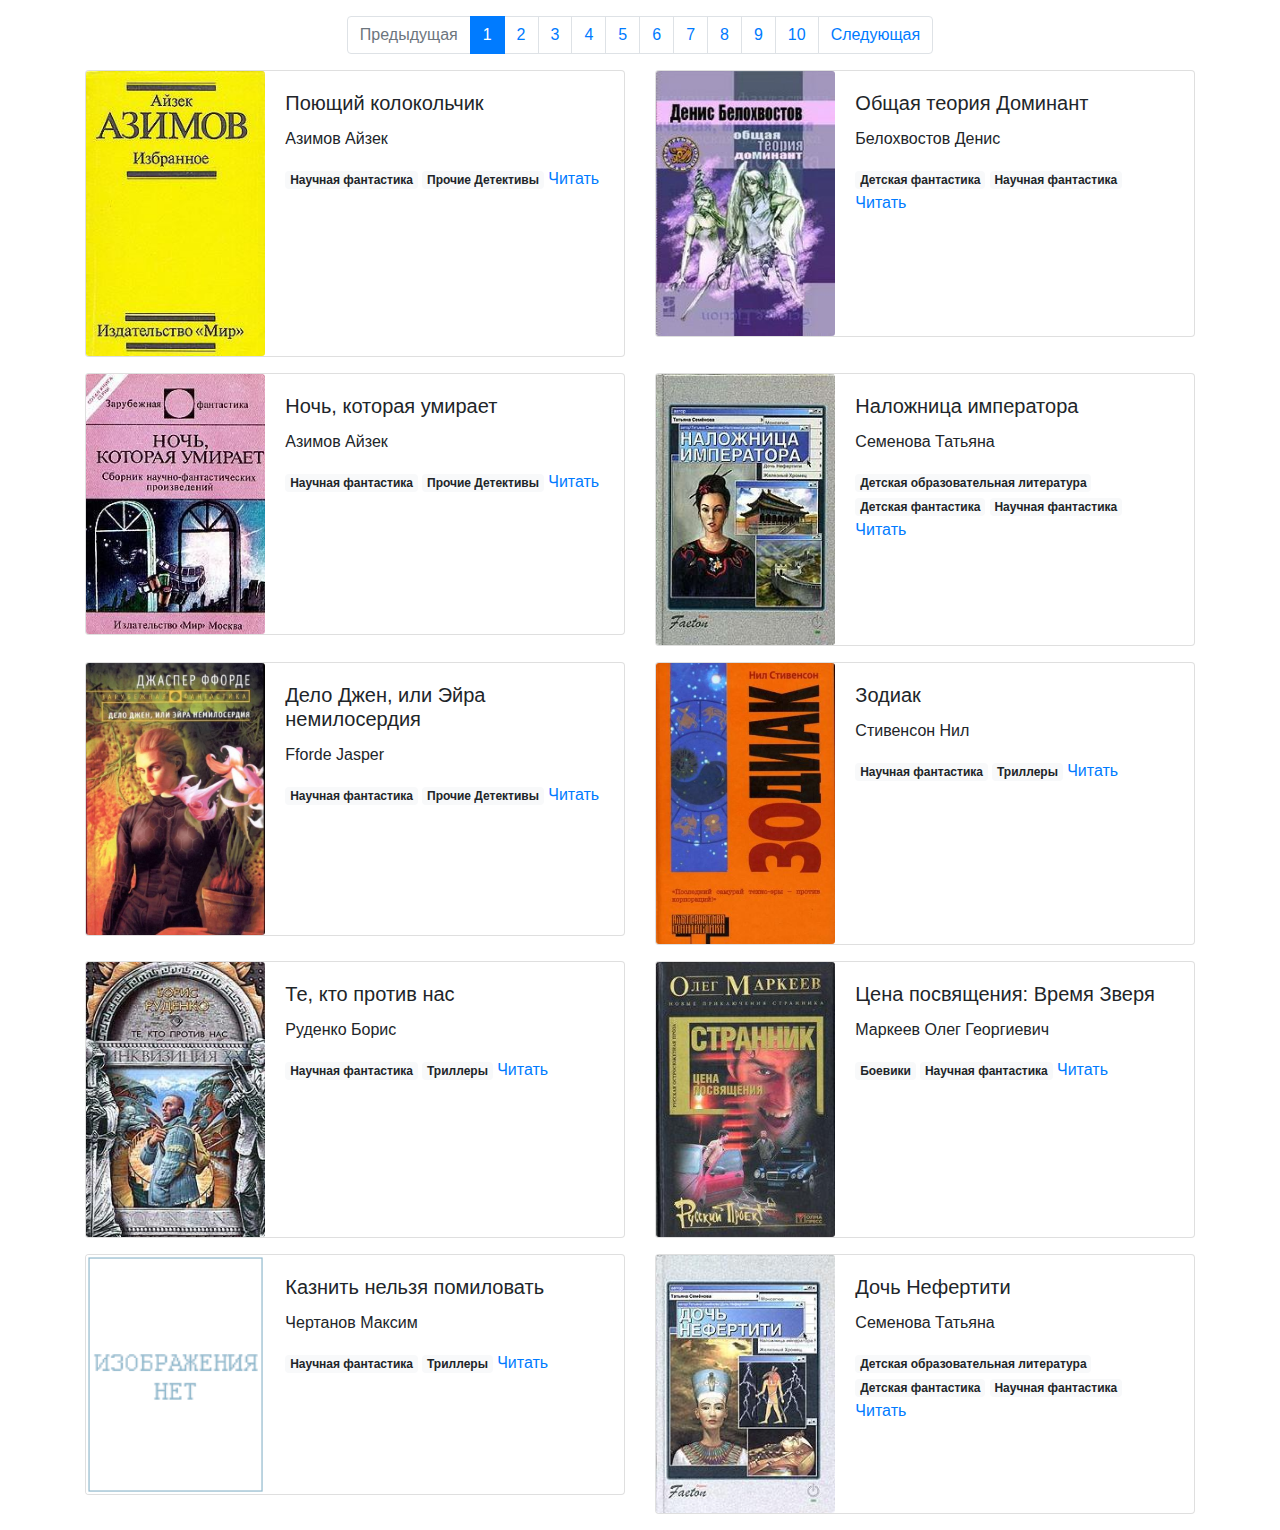
==== commit 11537597: "reload pages" ====
--- a/pages/index1.html
+++ b/pages/index1.html
@@ -85,7 +85,181 @@
             <div class="card mb-3" style="max-width: 540px;">
             <div class="row no-gutters">
               <div class="col-md-4">
-                 <img src="../dest/images/26d522ae48fe4246853a57fd5d64ccce_769.jpg" class="card-img" alt="Цена посвящения: Время Зверя">
+                 <img src="../dest/images/e8739ee94c0d42888e3df2d18a877314_4876.jpg" class="card-img" alt="Поющий колокольчик">
+              </div>
+              <div class="col-md-8">
+                <div class="card-body">
+                  <h5 class="card-title">Поющий колокольчик</h5>
+                  <p class="card-text">Азимов Айзек</p>
+                  
+                        <span class="badge badge-light">Научная фантастика</span>
+                  
+                        <span class="badge badge-light">Прочие Детективы</span>
+                  
+                  <a href="../dest/books/%D0%9F%D0%BE%D1%8E%D1%89%D0%B8%D0%B9%20%D0%BA%D0%BE%D0%BB%D0%BE%D0%BA%D0%BE%D0%BB%D1%8C%D1%87%D0%B8%D0%BA_e8739ee94c0d42888e3df2d18a877314.txt" target="_blank">Читать</a>
+                </div>
+              </div>
+            </div>
+          </div>
+        </div>
+      
+        <div class="col">
+            <div class="card mb-3" style="max-width: 540px;">
+            <div class="row no-gutters">
+              <div class="col-md-4">
+                 <img src="../dest/images/7a435cabf6e24cec81f57da7129f62d5_10923.jpg" class="card-img" alt="Общая теория Доминант">
+              </div>
+              <div class="col-md-8">
+                <div class="card-body">
+                  <h5 class="card-title">Общая теория Доминант</h5>
+                  <p class="card-text">Белохвостов Денис</p>
+                  
+                        <span class="badge badge-light">Детская фантастика</span>
+                  
+                        <span class="badge badge-light">Научная фантастика</span>
+                  
+                  <a href="../dest/books/%D0%9E%D0%B1%D1%89%D0%B0%D1%8F%20%D1%82%D0%B5%D0%BE%D1%80%D0%B8%D1%8F%20%D0%94%D0%BE%D0%BC%D0%B8%D0%BD%D0%B0%D0%BD%D1%82_7a435cabf6e24cec81f57da7129f62d5.txt" target="_blank">Читать</a>
+                </div>
+              </div>
+            </div>
+          </div>
+        </div>
+      
+    </div>
+  </div>
+  
+  <div class="container">
+    <div class="row">
+      
+        <div class="col">
+            <div class="card mb-3" style="max-width: 540px;">
+            <div class="row no-gutters">
+              <div class="col-md-4">
+                 <img src="../dest/images/284ebe2a0ecb4f06943f7f71a10cdc92_4024.jpg" class="card-img" alt="Ночь, которая умирает">
+              </div>
+              <div class="col-md-8">
+                <div class="card-body">
+                  <h5 class="card-title">Ночь, которая умирает</h5>
+                  <p class="card-text">Азимов Айзек</p>
+                  
+                        <span class="badge badge-light">Научная фантастика</span>
+                  
+                        <span class="badge badge-light">Прочие Детективы</span>
+                  
+                  <a href="../dest/books/%D0%9D%D0%BE%D1%87%D1%8C%2C%20%D0%BA%D0%BE%D1%82%D0%BE%D1%80%D0%B0%D1%8F%20%D1%83%D0%BC%D0%B8%D1%80%D0%B0%D0%B5%D1%82_284ebe2a0ecb4f06943f7f71a10cdc92.txt" target="_blank">Читать</a>
+                </div>
+              </div>
+            </div>
+          </div>
+        </div>
+      
+        <div class="col">
+            <div class="card mb-3" style="max-width: 540px;">
+            <div class="row no-gutters">
+              <div class="col-md-4">
+                 <img src="../dest/images/ad6ea508ff5f44ecba6409225c62a0ef_10768.jpg" class="card-img" alt="Наложница императора">
+              </div>
+              <div class="col-md-8">
+                <div class="card-body">
+                  <h5 class="card-title">Наложница императора</h5>
+                  <p class="card-text">Семенова Татьяна</p>
+                  
+                        <span class="badge badge-light">Детская образовательная литература</span>
+                  
+                        <span class="badge badge-light">Детская фантастика</span>
+                  
+                        <span class="badge badge-light">Научная фантастика</span>
+                  
+                  <a href="../dest/books/%D0%9D%D0%B0%D0%BB%D0%BE%D0%B6%D0%BD%D0%B8%D1%86%D0%B0%20%D0%B8%D0%BC%D0%BF%D0%B5%D1%80%D0%B0%D1%82%D0%BE%D1%80%D0%B0_ad6ea508ff5f44ecba6409225c62a0ef.txt" target="_blank">Читать</a>
+                </div>
+              </div>
+            </div>
+          </div>
+        </div>
+      
+    </div>
+  </div>
+  
+  <div class="container">
+    <div class="row">
+      
+        <div class="col">
+            <div class="card mb-3" style="max-width: 540px;">
+            <div class="row no-gutters">
+              <div class="col-md-4">
+                 <img src="../dest/images/6d581992717a4a6e8234f360150b34a2_1131.jpg" class="card-img" alt="Дело Джен, или Эйра немилосердия">
+              </div>
+              <div class="col-md-8">
+                <div class="card-body">
+                  <h5 class="card-title">Дело Джен, или Эйра немилосердия</h5>
+                  <p class="card-text">Fforde Jasper</p>
+                  
+                        <span class="badge badge-light">Научная фантастика</span>
+                  
+                        <span class="badge badge-light">Прочие Детективы</span>
+                  
+                  <a href="../dest/books/%D0%94%D0%B5%D0%BB%D0%BE%20%D0%94%D0%B6%D0%B5%D0%BD%2C%20%D0%B8%D0%BB%D0%B8%20%D0%AD%D0%B9%D1%80%D0%B0%20%D0%BD%D0%B5%D0%BC%D0%B8%D0%BB%D0%BE%D1%81%D0%B5%D1%80%D0%B4%D0%B8%D1%8F_6d581992717a4a6e8234f360150b34a2.txt" target="_blank">Читать</a>
+                </div>
+              </div>
+            </div>
+          </div>
+        </div>
+      
+        <div class="col">
+            <div class="card mb-3" style="max-width: 540px;">
+            <div class="row no-gutters">
+              <div class="col-md-4">
+                 <img src="../dest/images/7190ae90d3594bfba9f4db00118a165c_8283.jpg" class="card-img" alt="Зодиак">
+              </div>
+              <div class="col-md-8">
+                <div class="card-body">
+                  <h5 class="card-title">Зодиак</h5>
+                  <p class="card-text">Стивенсон Нил</p>
+                  
+                        <span class="badge badge-light">Научная фантастика</span>
+                  
+                        <span class="badge badge-light">Триллеры</span>
+                  
+                  <a href="../dest/books/%D0%97%D0%BE%D0%B4%D0%B8%D0%B0%D0%BA_7190ae90d3594bfba9f4db00118a165c.txt" target="_blank">Читать</a>
+                </div>
+              </div>
+            </div>
+          </div>
+        </div>
+      
+    </div>
+  </div>
+  
+  <div class="container">
+    <div class="row">
+      
+        <div class="col">
+            <div class="card mb-3" style="max-width: 540px;">
+            <div class="row no-gutters">
+              <div class="col-md-4">
+                 <img src="../dest/images/39ecd31a1e904da48c03cd0655a6231a_6758.jpg" class="card-img" alt="Те, кто против нас">
+              </div>
+              <div class="col-md-8">
+                <div class="card-body">
+                  <h5 class="card-title">Те, кто против нас</h5>
+                  <p class="card-text">Руденко Борис</p>
+                  
+                        <span class="badge badge-light">Научная фантастика</span>
+                  
+                        <span class="badge badge-light">Триллеры</span>
+                  
+                  <a href="../dest/books/%D0%A2%D0%B5%2C%20%D0%BA%D1%82%D0%BE%20%D0%BF%D1%80%D0%BE%D1%82%D0%B8%D0%B2%20%D0%BD%D0%B0%D1%81_39ecd31a1e904da48c03cd0655a6231a.txt" target="_blank">Читать</a>
+                </div>
+              </div>
+            </div>
+          </div>
+        </div>
+      
+        <div class="col">
+            <div class="card mb-3" style="max-width: 540px;">
+            <div class="row no-gutters">
+              <div class="col-md-4">
+                 <img src="../dest/images/0560f6018105405c92f6c4ef3d455fee_769.jpg" class="card-img" alt="Цена посвящения: Время Зверя">
               </div>
               <div class="col-md-8">
                 <div class="card-body">
@@ -96,222 +270,24 @@
                   
                         <span class="badge badge-light">Научная фантастика</span>
                   
-                  <a href="../dest/books/%D0%A6%D0%B5%D0%BD%D0%B0%20%D0%BF%D0%BE%D1%81%D0%B2%D1%8F%D1%89%D0%B5%D0%BD%D0%B8%D1%8F%20%D0%92%D1%80%D0%B5%D0%BC%D1%8F%20%D0%97%D0%B2%D0%B5%D1%80%D1%8F_26d522ae48fe4246853a57fd5d64ccce.txt" target="_blank">Читать</a>
-                </div>
-              </div>
-            </div>
-          </div>
-        </div>
-      
-        <div class="col">
-            <div class="card mb-3" style="max-width: 540px;">
-            <div class="row no-gutters">
-              <div class="col-md-4">
-                 <img src="../dest/images/e9d14340ca7846758dc3877b71eb697f_4102.jpg" class="card-img" alt="Нырок в забвение">
-              </div>
-              <div class="col-md-8">
-                <div class="card-body">
-                  <h5 class="card-title">Нырок в забвение</h5>
-                  <p class="card-text">Хенрик Ричард</p>
-                  
-                        <span class="badge badge-light">Научная фантастика</span>
-                  
-                        <span class="badge badge-light">Политические детективы</span>
-                  
-                        <span class="badge badge-light">Триллеры</span>
-                  
-                  <a href="../dest/books/%D0%9D%D1%8B%D1%80%D0%BE%D0%BA%20%D0%B2%20%D0%B7%D0%B0%D0%B1%D0%B2%D0%B5%D0%BD%D0%B8%D0%B5_e9d14340ca7846758dc3877b71eb697f.txt" target="_blank">Читать</a>
-                </div>
-              </div>
-            </div>
-          </div>
-        </div>
-      
-    </div>
-  </div>
-  
-  <div class="container">
-    <div class="row">
-      
-        <div class="col">
-            <div class="card mb-3" style="max-width: 540px;">
-            <div class="row no-gutters">
-              <div class="col-md-4">
-                 <img src="../dest/images/7206968ead9244db8aa81ecba6071b17_6758.jpg" class="card-img" alt="Те, кто против нас">
-              </div>
-              <div class="col-md-8">
-                <div class="card-body">
-                  <h5 class="card-title">Те, кто против нас</h5>
-                  <p class="card-text">Руденко Борис</p>
-                  
-                        <span class="badge badge-light">Научная фантастика</span>
-                  
-                        <span class="badge badge-light">Триллеры</span>
-                  
-                  <a href="../dest/books/%D0%A2%D0%B5%2C%20%D0%BA%D1%82%D0%BE%20%D0%BF%D1%80%D0%BE%D1%82%D0%B8%D0%B2%20%D0%BD%D0%B0%D1%81_7206968ead9244db8aa81ecba6071b17.txt" target="_blank">Читать</a>
-                </div>
-              </div>
-            </div>
-          </div>
-        </div>
-      
-        <div class="col">
-            <div class="card mb-3" style="max-width: 540px;">
-            <div class="row no-gutters">
-              <div class="col-md-4">
-                 <img src="../dest/images/19efcf3bb75a4441a5eb641050c3f657_10768.jpg" class="card-img" alt="Наложница императора">
-              </div>
-              <div class="col-md-8">
-                <div class="card-body">
-                  <h5 class="card-title">Наложница императора</h5>
-                  <p class="card-text">Семенова Татьяна</p>
-                  
-                        <span class="badge badge-light">Детская образовательная литература</span>
-                  
-                        <span class="badge badge-light">Детская фантастика</span>
-                  
-                        <span class="badge badge-light">Научная фантастика</span>
-                  
-                  <a href="../dest/books/%D0%9D%D0%B0%D0%BB%D0%BE%D0%B6%D0%BD%D0%B8%D1%86%D0%B0%20%D0%B8%D0%BC%D0%BF%D0%B5%D1%80%D0%B0%D1%82%D0%BE%D1%80%D0%B0_19efcf3bb75a4441a5eb641050c3f657.txt" target="_blank">Читать</a>
-                </div>
-              </div>
-            </div>
-          </div>
-        </div>
-      
-    </div>
-  </div>
-  
-  <div class="container">
-    <div class="row">
-      
-        <div class="col">
-            <div class="card mb-3" style="max-width: 540px;">
-            <div class="row no-gutters">
-              <div class="col-md-4">
-                 <img src="../dest/images/_nopic.gif" class="card-img" alt="Lost in a Good Book">
-              </div>
-              <div class="col-md-8">
-                <div class="card-body">
-                  <h5 class="card-title">Lost in a Good Book</h5>
-                  <p class="card-text">Fforde Jasper</p>
-                  
-                        <span class="badge badge-light">Научная фантастика</span>
-                  
-                        <span class="badge badge-light">Прочие Детективы</span>
-                  
-                  <a href="" target="_blank">Читать</a>
-                </div>
-              </div>
-            </div>
-          </div>
-        </div>
-      
-        <div class="col">
-            <div class="card mb-3" style="max-width: 540px;">
-            <div class="row no-gutters">
-              <div class="col-md-4">
-                 <img src="../dest/images/88374badb8934c49a16c10743e0f8978_8283.jpg" class="card-img" alt="Зодиак">
-              </div>
-              <div class="col-md-8">
-                <div class="card-body">
-                  <h5 class="card-title">Зодиак</h5>
-                  <p class="card-text">Стивенсон Нил</p>
-                  
-                        <span class="badge badge-light">Научная фантастика</span>
-                  
-                        <span class="badge badge-light">Триллеры</span>
-                  
-                  <a href="../dest/books/%D0%97%D0%BE%D0%B4%D0%B8%D0%B0%D0%BA_88374badb8934c49a16c10743e0f8978.txt" target="_blank">Читать</a>
-                </div>
-              </div>
-            </div>
-          </div>
-        </div>
-      
-    </div>
-  </div>
-  
-  <div class="container">
-    <div class="row">
-      
-        <div class="col">
-            <div class="card mb-3" style="max-width: 540px;">
-            <div class="row no-gutters">
-              <div class="col-md-4">
-                 <img src="../dest/images/af73d11fb3454030a40d1cb0d8e3bb63_10923.jpg" class="card-img" alt="Общая теория Доминант">
-              </div>
-              <div class="col-md-8">
-                <div class="card-body">
-                  <h5 class="card-title">Общая теория Доминант</h5>
-                  <p class="card-text">Белохвостов Денис</p>
-                  
-                        <span class="badge badge-light">Детская фантастика</span>
-                  
-                        <span class="badge badge-light">Научная фантастика</span>
-                  
-                  <a href="../dest/books/%D0%9E%D0%B1%D1%89%D0%B0%D1%8F%20%D1%82%D0%B5%D0%BE%D1%80%D0%B8%D1%8F%20%D0%94%D0%BE%D0%BC%D0%B8%D0%BD%D0%B0%D0%BD%D1%82_af73d11fb3454030a40d1cb0d8e3bb63.txt" target="_blank">Читать</a>
-                </div>
-              </div>
-            </div>
-          </div>
-        </div>
-      
-        <div class="col">
-            <div class="card mb-3" style="max-width: 540px;">
-            <div class="row no-gutters">
-              <div class="col-md-4">
-                 <img src="../dest/images/6cc42c29298e4888b92c1733c897b934_5299.jpg" class="card-img" alt="Продается тело Христа">
-              </div>
-              <div class="col-md-8">
-                <div class="card-body">
-                  <h5 class="card-title">Продается тело Христа</h5>
-                  <p class="card-text">Аджалов Владимир Исфандеярович</p>
-                  
-                        <span class="badge badge-light">Научная фантастика</span>
-                  
-                        <span class="badge badge-light">Триллеры</span>
-                  
-                  <a href="../dest/books/%D0%9F%D1%80%D0%BE%D0%B4%D0%B0%D0%B5%D1%82%D1%81%D1%8F%20%D1%82%D0%B5%D0%BB%D0%BE%20%D0%A5%D1%80%D0%B8%D1%81%D1%82%D0%B0_6cc42c29298e4888b92c1733c897b934.txt" target="_blank">Читать</a>
-                </div>
-              </div>
-            </div>
-          </div>
-        </div>
-      
-    </div>
-  </div>
-  
-  <div class="container">
-    <div class="row">
-      
-        <div class="col">
-            <div class="card mb-3" style="max-width: 540px;">
-            <div class="row no-gutters">
-              <div class="col-md-4">
-                 <img src="../dest/images/_nopic.gif" class="card-img" alt="Говорящий камень">
-              </div>
-              <div class="col-md-8">
-                <div class="card-body">
-                  <h5 class="card-title">Говорящий камень</h5>
-                  <p class="card-text">Азимов Айзек</p>
-                  
-                        <span class="badge badge-light">Научная фантастика</span>
-                  
-                        <span class="badge badge-light">Прочие Детективы</span>
-                  
-                  <a href="../dest/books/%D0%93%D0%BE%D0%B2%D0%BE%D1%80%D1%8F%D1%89%D0%B8%D0%B9%20%D0%BA%D0%B0%D0%BC%D0%B5%D0%BD%D1%8C_16d80443fbba4cb8a5bbd446a250827c.txt" target="_blank">Читать</a>
-                </div>
-              </div>
-            </div>
-          </div>
-        </div>
-      
-        <div class="col">
-            <div class="card mb-3" style="max-width: 540px;">
-            <div class="row no-gutters">
-              <div class="col-md-4">
-                 <img src="../dest/images/_nopic.gif" class="card-img" alt="Казнить нельзя помиловать">
+                  <a href="../dest/books/%D0%A6%D0%B5%D0%BD%D0%B0%20%D0%BF%D0%BE%D1%81%D0%B2%D1%8F%D1%89%D0%B5%D0%BD%D0%B8%D1%8F%20%D0%92%D1%80%D0%B5%D0%BC%D1%8F%20%D0%97%D0%B2%D0%B5%D1%80%D1%8F_0560f6018105405c92f6c4ef3d455fee.txt" target="_blank">Читать</a>
+                </div>
+              </div>
+            </div>
+          </div>
+        </div>
+      
+    </div>
+  </div>
+  
+  <div class="container">
+    <div class="row">
+      
+        <div class="col">
+            <div class="card mb-3" style="max-width: 540px;">
+            <div class="row no-gutters">
+              <div class="col-md-4">
+                 <img src="../dest/images/nopic.gif" class="card-img" alt="Казнить нельзя помиловать">
               </div>
               <div class="col-md-8">
                 <div class="card-body">
@@ -322,7 +298,31 @@
                   
                         <span class="badge badge-light">Триллеры</span>
                   
-                  <a href="../dest/books/%D0%9A%D0%B0%D0%B7%D0%BD%D0%B8%D1%82%D1%8C%20%D0%BD%D0%B5%D0%BB%D1%8C%D0%B7%D1%8F%20%D0%BF%D0%BE%D0%BC%D0%B8%D0%BB%D0%BE%D0%B2%D0%B0%D1%82%D1%8C_3f55e3cfa9f14005b02e0360f1c2d28c.txt" target="_blank">Читать</a>
+                  <a href="../dest/books/%D0%9A%D0%B0%D0%B7%D0%BD%D0%B8%D1%82%D1%8C%20%D0%BD%D0%B5%D0%BB%D1%8C%D0%B7%D1%8F%20%D0%BF%D0%BE%D0%BC%D0%B8%D0%BB%D0%BE%D0%B2%D0%B0%D1%82%D1%8C_90e8daea215146ea97a518963f14b24a.txt" target="_blank">Читать</a>
+                </div>
+              </div>
+            </div>
+          </div>
+        </div>
+      
+        <div class="col">
+            <div class="card mb-3" style="max-width: 540px;">
+            <div class="row no-gutters">
+              <div class="col-md-4">
+                 <img src="../dest/images/66766922fbaa428ba283094128b85b09_9402.jpg" class="card-img" alt="Дочь Нефертити">
+              </div>
+              <div class="col-md-8">
+                <div class="card-body">
+                  <h5 class="card-title">Дочь Нефертити</h5>
+                  <p class="card-text">Семенова Татьяна</p>
+                  
+                        <span class="badge badge-light">Детская образовательная литература</span>
+                  
+                        <span class="badge badge-light">Детская фантастика</span>
+                  
+                        <span class="badge badge-light">Научная фантастика</span>
+                  
+                  <a href="../dest/books/%D0%94%D0%BE%D1%87%D1%8C%20%D0%9D%D0%B5%D1%84%D0%B5%D1%80%D1%82%D0%B8%D1%82%D0%B8_66766922fbaa428ba283094128b85b09.txt" target="_blank">Читать</a>
                 </div>
               </div>
             </div>
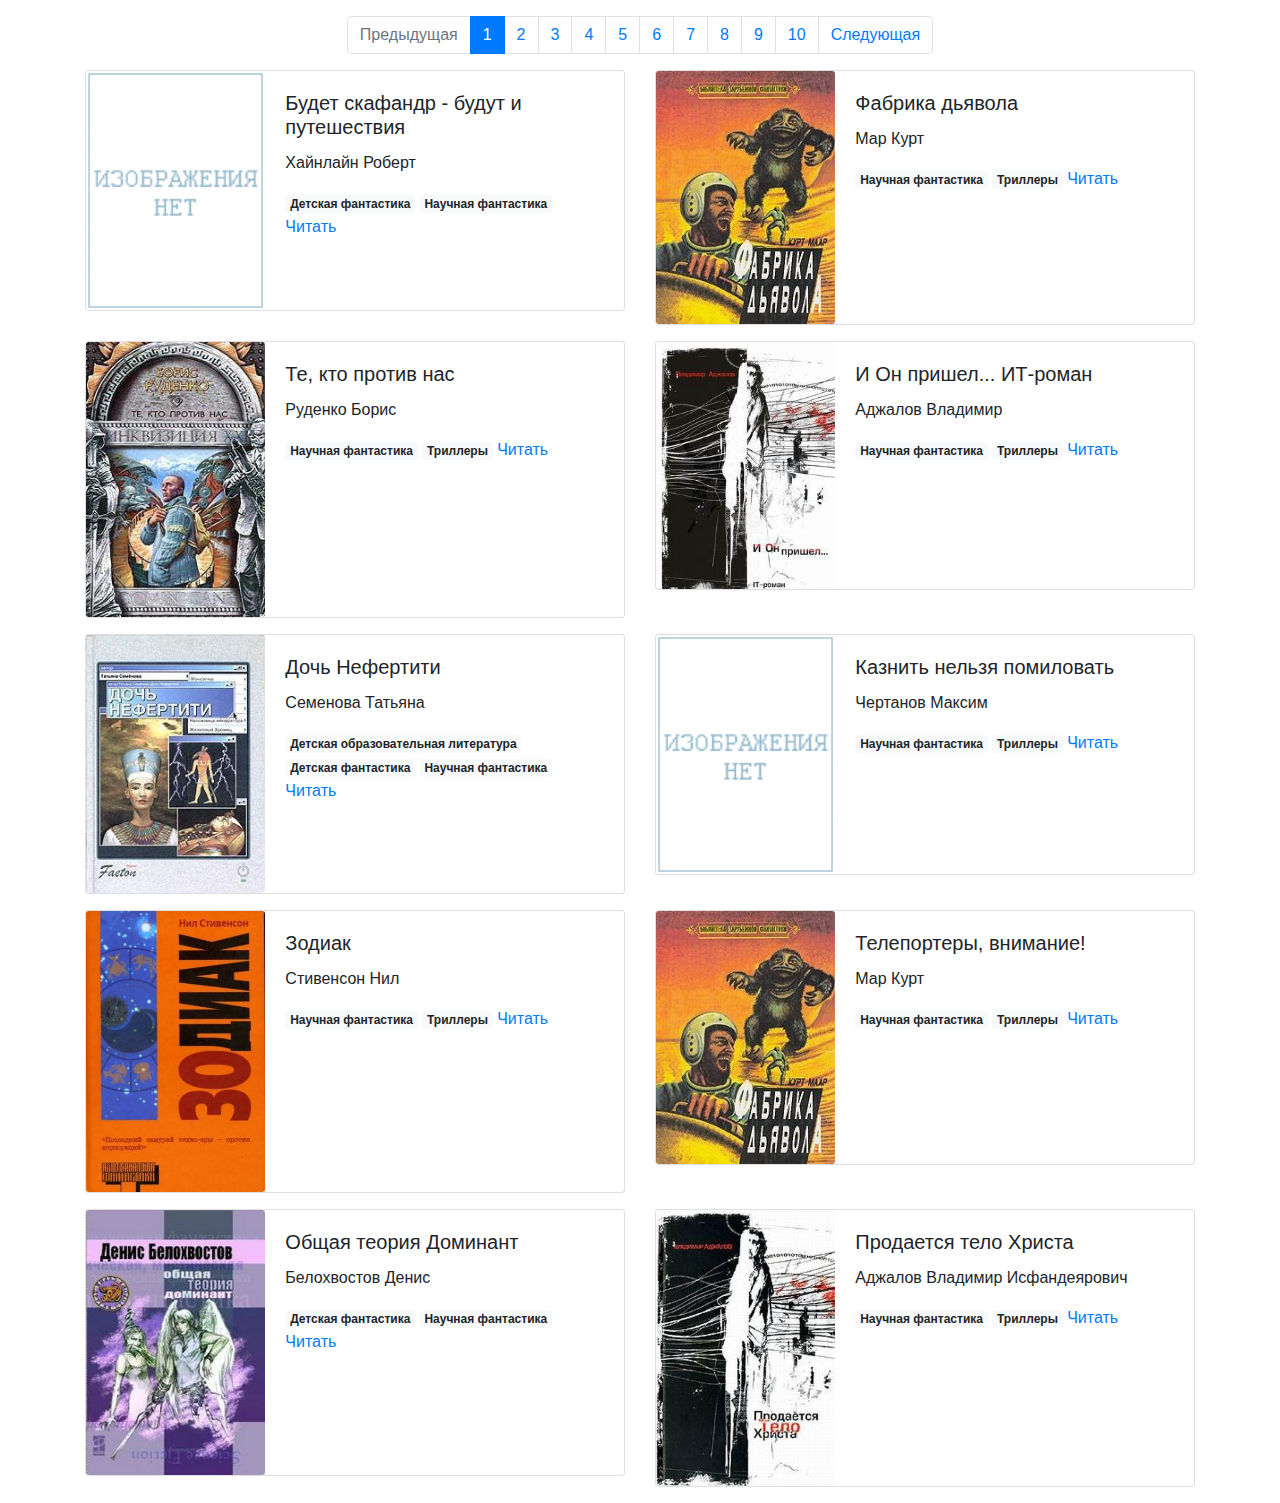
==== commit 4e856537: "fix in load_books_by_id" ====
--- a/pages/index1.html
+++ b/pages/index1.html
@@ -85,29 +85,209 @@
             <div class="card mb-3" style="max-width: 540px;">
             <div class="row no-gutters">
               <div class="col-md-4">
-                 <img src="../dest/images/e8739ee94c0d42888e3df2d18a877314_4876.jpg" class="card-img" alt="Поющий колокольчик">
-              </div>
-              <div class="col-md-8">
-                <div class="card-body">
-                  <h5 class="card-title">Поющий колокольчик</h5>
-                  <p class="card-text">Азимов Айзек</p>
-                  
-                        <span class="badge badge-light">Научная фантастика</span>
-                  
-                        <span class="badge badge-light">Прочие Детективы</span>
-                  
-                  <a href="../dest/books/%D0%9F%D0%BE%D1%8E%D1%89%D0%B8%D0%B9%20%D0%BA%D0%BE%D0%BB%D0%BE%D0%BA%D0%BE%D0%BB%D1%8C%D1%87%D0%B8%D0%BA_e8739ee94c0d42888e3df2d18a877314.txt" target="_blank">Читать</a>
-                </div>
-              </div>
-            </div>
-          </div>
-        </div>
-      
-        <div class="col">
-            <div class="card mb-3" style="max-width: 540px;">
-            <div class="row no-gutters">
-              <div class="col-md-4">
-                 <img src="../dest/images/7a435cabf6e24cec81f57da7129f62d5_10923.jpg" class="card-img" alt="Общая теория Доминант">
+                 <img src="../dest/images/nopic.gif" class="card-img" alt="Будет скафандр - будут и путешествия">
+              </div>
+              <div class="col-md-8">
+                <div class="card-body">
+                  <h5 class="card-title">Будет скафандр - будут и путешествия</h5>
+                  <p class="card-text">Хайнлайн Роберт</p>
+                  
+                        <span class="badge badge-light">Детская фантастика</span>
+                  
+                        <span class="badge badge-light">Научная фантастика</span>
+                  
+                  <a href="../dest/books/%D0%91%D1%83%D0%B4%D0%B5%D1%82%20%D1%81%D0%BA%D0%B0%D1%84%D0%B0%D0%BD%D0%B4%D1%80%20-%20%D0%B1%D1%83%D0%B4%D1%83%D1%82%20%D0%B8%20%D0%BF%D1%83%D1%82%D0%B5%D1%88%D0%B5%D1%81%D1%82%D0%B2%D0%B8%D1%8F_218e8705b1894e618eaf4e6b7a7c8544.txt" target="_blank">Читать</a>
+                </div>
+              </div>
+            </div>
+          </div>
+        </div>
+      
+        <div class="col">
+            <div class="card mb-3" style="max-width: 540px;">
+            <div class="row no-gutters">
+              <div class="col-md-4">
+                 <img src="../dest/images/a1f36a3c64ec46d3b93078e823c4eb13_1715.jpg" class="card-img" alt="Фабрика дьявола">
+              </div>
+              <div class="col-md-8">
+                <div class="card-body">
+                  <h5 class="card-title">Фабрика дьявола</h5>
+                  <p class="card-text">Мар Курт</p>
+                  
+                        <span class="badge badge-light">Научная фантастика</span>
+                  
+                        <span class="badge badge-light">Триллеры</span>
+                  
+                  <a href="../dest/books/%D0%A4%D0%B0%D0%B1%D1%80%D0%B8%D0%BA%D0%B0%20%D0%B4%D1%8C%D1%8F%D0%B2%D0%BE%D0%BB%D0%B0_a1f36a3c64ec46d3b93078e823c4eb13.txt" target="_blank">Читать</a>
+                </div>
+              </div>
+            </div>
+          </div>
+        </div>
+      
+    </div>
+  </div>
+  
+  <div class="container">
+    <div class="row">
+      
+        <div class="col">
+            <div class="card mb-3" style="max-width: 540px;">
+            <div class="row no-gutters">
+              <div class="col-md-4">
+                 <img src="../dest/images/f6efa875d5db4102bd86fa1d525f8025_6758.jpg" class="card-img" alt="Те, кто против нас">
+              </div>
+              <div class="col-md-8">
+                <div class="card-body">
+                  <h5 class="card-title">Те, кто против нас</h5>
+                  <p class="card-text">Руденко Борис</p>
+                  
+                        <span class="badge badge-light">Научная фантастика</span>
+                  
+                        <span class="badge badge-light">Триллеры</span>
+                  
+                  <a href="../dest/books/%D0%A2%D0%B5%2C%20%D0%BA%D1%82%D0%BE%20%D0%BF%D1%80%D0%BE%D1%82%D0%B8%D0%B2%20%D0%BD%D0%B0%D1%81_f6efa875d5db4102bd86fa1d525f8025.txt" target="_blank">Читать</a>
+                </div>
+              </div>
+            </div>
+          </div>
+        </div>
+      
+        <div class="col">
+            <div class="card mb-3" style="max-width: 540px;">
+            <div class="row no-gutters">
+              <div class="col-md-4">
+                 <img src="../dest/images/8164b636ee1c4af7a54a9d67a2affe95_2043.jpg" class="card-img" alt="И Он пришел... ИТ-роман">
+              </div>
+              <div class="col-md-8">
+                <div class="card-body">
+                  <h5 class="card-title">И Он пришел... ИТ-роман</h5>
+                  <p class="card-text">Аджалов Владимир</p>
+                  
+                        <span class="badge badge-light">Научная фантастика</span>
+                  
+                        <span class="badge badge-light">Триллеры</span>
+                  
+                  <a href="../dest/books/%D0%98%20%D0%9E%D0%BD%20%D0%BF%D1%80%D0%B8%D1%88%D0%B5%D0%BB...%20%D0%98%D0%A2-%D1%80%D0%BE%D0%BC%D0%B0%D0%BD_8164b636ee1c4af7a54a9d67a2affe95.txt" target="_blank">Читать</a>
+                </div>
+              </div>
+            </div>
+          </div>
+        </div>
+      
+    </div>
+  </div>
+  
+  <div class="container">
+    <div class="row">
+      
+        <div class="col">
+            <div class="card mb-3" style="max-width: 540px;">
+            <div class="row no-gutters">
+              <div class="col-md-4">
+                 <img src="../dest/images/d6aadd0981034d7a9d0d103c2abde496_9402.jpg" class="card-img" alt="Дочь Нефертити">
+              </div>
+              <div class="col-md-8">
+                <div class="card-body">
+                  <h5 class="card-title">Дочь Нефертити</h5>
+                  <p class="card-text">Семенова Татьяна</p>
+                  
+                        <span class="badge badge-light">Детская образовательная литература</span>
+                  
+                        <span class="badge badge-light">Детская фантастика</span>
+                  
+                        <span class="badge badge-light">Научная фантастика</span>
+                  
+                  <a href="../dest/books/%D0%94%D0%BE%D1%87%D1%8C%20%D0%9D%D0%B5%D1%84%D0%B5%D1%80%D1%82%D0%B8%D1%82%D0%B8_d6aadd0981034d7a9d0d103c2abde496.txt" target="_blank">Читать</a>
+                </div>
+              </div>
+            </div>
+          </div>
+        </div>
+      
+        <div class="col">
+            <div class="card mb-3" style="max-width: 540px;">
+            <div class="row no-gutters">
+              <div class="col-md-4">
+                 <img src="../dest/images/nopic.gif" class="card-img" alt="Казнить нельзя помиловать">
+              </div>
+              <div class="col-md-8">
+                <div class="card-body">
+                  <h5 class="card-title">Казнить нельзя помиловать</h5>
+                  <p class="card-text">Чертанов Максим</p>
+                  
+                        <span class="badge badge-light">Научная фантастика</span>
+                  
+                        <span class="badge badge-light">Триллеры</span>
+                  
+                  <a href="../dest/books/%D0%9A%D0%B0%D0%B7%D0%BD%D0%B8%D1%82%D1%8C%20%D0%BD%D0%B5%D0%BB%D1%8C%D0%B7%D1%8F%20%D0%BF%D0%BE%D0%BC%D0%B8%D0%BB%D0%BE%D0%B2%D0%B0%D1%82%D1%8C_b498a864d7ee4dfea834c36aa0e81620.txt" target="_blank">Читать</a>
+                </div>
+              </div>
+            </div>
+          </div>
+        </div>
+      
+    </div>
+  </div>
+  
+  <div class="container">
+    <div class="row">
+      
+        <div class="col">
+            <div class="card mb-3" style="max-width: 540px;">
+            <div class="row no-gutters">
+              <div class="col-md-4">
+                 <img src="../dest/images/233526611d31489ca9d93bdb7ebb07a4_8283.jpg" class="card-img" alt="Зодиак">
+              </div>
+              <div class="col-md-8">
+                <div class="card-body">
+                  <h5 class="card-title">Зодиак</h5>
+                  <p class="card-text">Стивенсон Нил</p>
+                  
+                        <span class="badge badge-light">Научная фантастика</span>
+                  
+                        <span class="badge badge-light">Триллеры</span>
+                  
+                  <a href="../dest/books/%D0%97%D0%BE%D0%B4%D0%B8%D0%B0%D0%BA_233526611d31489ca9d93bdb7ebb07a4.txt" target="_blank">Читать</a>
+                </div>
+              </div>
+            </div>
+          </div>
+        </div>
+      
+        <div class="col">
+            <div class="card mb-3" style="max-width: 540px;">
+            <div class="row no-gutters">
+              <div class="col-md-4">
+                 <img src="../dest/images/bce8f0d7daba40469fc0f5a4cdc4258b_6766.jpg" class="card-img" alt="Телепортеры, внимание!">
+              </div>
+              <div class="col-md-8">
+                <div class="card-body">
+                  <h5 class="card-title">Телепортеры, внимание!</h5>
+                  <p class="card-text">Мар Курт</p>
+                  
+                        <span class="badge badge-light">Научная фантастика</span>
+                  
+                        <span class="badge badge-light">Триллеры</span>
+                  
+                  <a href="../dest/books/%D0%A2%D0%B5%D0%BB%D0%B5%D0%BF%D0%BE%D1%80%D1%82%D0%B5%D1%80%D1%8B%2C%20%D0%B2%D0%BD%D0%B8%D0%BC%D0%B0%D0%BD%D0%B8%D0%B5%21_bce8f0d7daba40469fc0f5a4cdc4258b.txt" target="_blank">Читать</a>
+                </div>
+              </div>
+            </div>
+          </div>
+        </div>
+      
+    </div>
+  </div>
+  
+  <div class="container">
+    <div class="row">
+      
+        <div class="col">
+            <div class="card mb-3" style="max-width: 540px;">
+            <div class="row no-gutters">
+              <div class="col-md-4">
+                 <img src="../dest/images/3a2e9d05e998472c91bb9da7398c2355_10923.jpg" class="card-img" alt="Общая теория Доминант">
               </div>
               <div class="col-md-8">
                 <div class="card-body">
@@ -118,211 +298,29 @@
                   
                         <span class="badge badge-light">Научная фантастика</span>
                   
-                  <a href="../dest/books/%D0%9E%D0%B1%D1%89%D0%B0%D1%8F%20%D1%82%D0%B5%D0%BE%D1%80%D0%B8%D1%8F%20%D0%94%D0%BE%D0%BC%D0%B8%D0%BD%D0%B0%D0%BD%D1%82_7a435cabf6e24cec81f57da7129f62d5.txt" target="_blank">Читать</a>
-                </div>
-              </div>
-            </div>
-          </div>
-        </div>
-      
-    </div>
-  </div>
-  
-  <div class="container">
-    <div class="row">
-      
-        <div class="col">
-            <div class="card mb-3" style="max-width: 540px;">
-            <div class="row no-gutters">
-              <div class="col-md-4">
-                 <img src="../dest/images/284ebe2a0ecb4f06943f7f71a10cdc92_4024.jpg" class="card-img" alt="Ночь, которая умирает">
-              </div>
-              <div class="col-md-8">
-                <div class="card-body">
-                  <h5 class="card-title">Ночь, которая умирает</h5>
-                  <p class="card-text">Азимов Айзек</p>
-                  
-                        <span class="badge badge-light">Научная фантастика</span>
-                  
-                        <span class="badge badge-light">Прочие Детективы</span>
-                  
-                  <a href="../dest/books/%D0%9D%D0%BE%D1%87%D1%8C%2C%20%D0%BA%D0%BE%D1%82%D0%BE%D1%80%D0%B0%D1%8F%20%D1%83%D0%BC%D0%B8%D1%80%D0%B0%D0%B5%D1%82_284ebe2a0ecb4f06943f7f71a10cdc92.txt" target="_blank">Читать</a>
-                </div>
-              </div>
-            </div>
-          </div>
-        </div>
-      
-        <div class="col">
-            <div class="card mb-3" style="max-width: 540px;">
-            <div class="row no-gutters">
-              <div class="col-md-4">
-                 <img src="../dest/images/ad6ea508ff5f44ecba6409225c62a0ef_10768.jpg" class="card-img" alt="Наложница императора">
-              </div>
-              <div class="col-md-8">
-                <div class="card-body">
-                  <h5 class="card-title">Наложница императора</h5>
-                  <p class="card-text">Семенова Татьяна</p>
-                  
-                        <span class="badge badge-light">Детская образовательная литература</span>
-                  
-                        <span class="badge badge-light">Детская фантастика</span>
-                  
-                        <span class="badge badge-light">Научная фантастика</span>
-                  
-                  <a href="../dest/books/%D0%9D%D0%B0%D0%BB%D0%BE%D0%B6%D0%BD%D0%B8%D1%86%D0%B0%20%D0%B8%D0%BC%D0%BF%D0%B5%D1%80%D0%B0%D1%82%D0%BE%D1%80%D0%B0_ad6ea508ff5f44ecba6409225c62a0ef.txt" target="_blank">Читать</a>
-                </div>
-              </div>
-            </div>
-          </div>
-        </div>
-      
-    </div>
-  </div>
-  
-  <div class="container">
-    <div class="row">
-      
-        <div class="col">
-            <div class="card mb-3" style="max-width: 540px;">
-            <div class="row no-gutters">
-              <div class="col-md-4">
-                 <img src="../dest/images/6d581992717a4a6e8234f360150b34a2_1131.jpg" class="card-img" alt="Дело Джен, или Эйра немилосердия">
-              </div>
-              <div class="col-md-8">
-                <div class="card-body">
-                  <h5 class="card-title">Дело Джен, или Эйра немилосердия</h5>
-                  <p class="card-text">Fforde Jasper</p>
-                  
-                        <span class="badge badge-light">Научная фантастика</span>
-                  
-                        <span class="badge badge-light">Прочие Детективы</span>
-                  
-                  <a href="../dest/books/%D0%94%D0%B5%D0%BB%D0%BE%20%D0%94%D0%B6%D0%B5%D0%BD%2C%20%D0%B8%D0%BB%D0%B8%20%D0%AD%D0%B9%D1%80%D0%B0%20%D0%BD%D0%B5%D0%BC%D0%B8%D0%BB%D0%BE%D1%81%D0%B5%D1%80%D0%B4%D0%B8%D1%8F_6d581992717a4a6e8234f360150b34a2.txt" target="_blank">Читать</a>
-                </div>
-              </div>
-            </div>
-          </div>
-        </div>
-      
-        <div class="col">
-            <div class="card mb-3" style="max-width: 540px;">
-            <div class="row no-gutters">
-              <div class="col-md-4">
-                 <img src="../dest/images/7190ae90d3594bfba9f4db00118a165c_8283.jpg" class="card-img" alt="Зодиак">
-              </div>
-              <div class="col-md-8">
-                <div class="card-body">
-                  <h5 class="card-title">Зодиак</h5>
-                  <p class="card-text">Стивенсон Нил</p>
-                  
-                        <span class="badge badge-light">Научная фантастика</span>
-                  
-                        <span class="badge badge-light">Триллеры</span>
-                  
-                  <a href="../dest/books/%D0%97%D0%BE%D0%B4%D0%B8%D0%B0%D0%BA_7190ae90d3594bfba9f4db00118a165c.txt" target="_blank">Читать</a>
-                </div>
-              </div>
-            </div>
-          </div>
-        </div>
-      
-    </div>
-  </div>
-  
-  <div class="container">
-    <div class="row">
-      
-        <div class="col">
-            <div class="card mb-3" style="max-width: 540px;">
-            <div class="row no-gutters">
-              <div class="col-md-4">
-                 <img src="../dest/images/39ecd31a1e904da48c03cd0655a6231a_6758.jpg" class="card-img" alt="Те, кто против нас">
-              </div>
-              <div class="col-md-8">
-                <div class="card-body">
-                  <h5 class="card-title">Те, кто против нас</h5>
-                  <p class="card-text">Руденко Борис</p>
-                  
-                        <span class="badge badge-light">Научная фантастика</span>
-                  
-                        <span class="badge badge-light">Триллеры</span>
-                  
-                  <a href="../dest/books/%D0%A2%D0%B5%2C%20%D0%BA%D1%82%D0%BE%20%D0%BF%D1%80%D0%BE%D1%82%D0%B8%D0%B2%20%D0%BD%D0%B0%D1%81_39ecd31a1e904da48c03cd0655a6231a.txt" target="_blank">Читать</a>
-                </div>
-              </div>
-            </div>
-          </div>
-        </div>
-      
-        <div class="col">
-            <div class="card mb-3" style="max-width: 540px;">
-            <div class="row no-gutters">
-              <div class="col-md-4">
-                 <img src="../dest/images/0560f6018105405c92f6c4ef3d455fee_769.jpg" class="card-img" alt="Цена посвящения: Время Зверя">
-              </div>
-              <div class="col-md-8">
-                <div class="card-body">
-                  <h5 class="card-title">Цена посвящения: Время Зверя</h5>
-                  <p class="card-text">Маркеев Олег Георгиевич</p>
-                  
-                        <span class="badge badge-light">Боевики</span>
-                  
-                        <span class="badge badge-light">Научная фантастика</span>
-                  
-                  <a href="../dest/books/%D0%A6%D0%B5%D0%BD%D0%B0%20%D0%BF%D0%BE%D1%81%D0%B2%D1%8F%D1%89%D0%B5%D0%BD%D0%B8%D1%8F%20%D0%92%D1%80%D0%B5%D0%BC%D1%8F%20%D0%97%D0%B2%D0%B5%D1%80%D1%8F_0560f6018105405c92f6c4ef3d455fee.txt" target="_blank">Читать</a>
-                </div>
-              </div>
-            </div>
-          </div>
-        </div>
-      
-    </div>
-  </div>
-  
-  <div class="container">
-    <div class="row">
-      
-        <div class="col">
-            <div class="card mb-3" style="max-width: 540px;">
-            <div class="row no-gutters">
-              <div class="col-md-4">
-                 <img src="../dest/images/nopic.gif" class="card-img" alt="Казнить нельзя помиловать">
-              </div>
-              <div class="col-md-8">
-                <div class="card-body">
-                  <h5 class="card-title">Казнить нельзя помиловать</h5>
-                  <p class="card-text">Чертанов Максим</p>
-                  
-                        <span class="badge badge-light">Научная фантастика</span>
-                  
-                        <span class="badge badge-light">Триллеры</span>
-                  
-                  <a href="../dest/books/%D0%9A%D0%B0%D0%B7%D0%BD%D0%B8%D1%82%D1%8C%20%D0%BD%D0%B5%D0%BB%D1%8C%D0%B7%D1%8F%20%D0%BF%D0%BE%D0%BC%D0%B8%D0%BB%D0%BE%D0%B2%D0%B0%D1%82%D1%8C_90e8daea215146ea97a518963f14b24a.txt" target="_blank">Читать</a>
-                </div>
-              </div>
-            </div>
-          </div>
-        </div>
-      
-        <div class="col">
-            <div class="card mb-3" style="max-width: 540px;">
-            <div class="row no-gutters">
-              <div class="col-md-4">
-                 <img src="../dest/images/66766922fbaa428ba283094128b85b09_9402.jpg" class="card-img" alt="Дочь Нефертити">
-              </div>
-              <div class="col-md-8">
-                <div class="card-body">
-                  <h5 class="card-title">Дочь Нефертити</h5>
-                  <p class="card-text">Семенова Татьяна</p>
-                  
-                        <span class="badge badge-light">Детская образовательная литература</span>
-                  
-                        <span class="badge badge-light">Детская фантастика</span>
-                  
-                        <span class="badge badge-light">Научная фантастика</span>
-                  
-                  <a href="../dest/books/%D0%94%D0%BE%D1%87%D1%8C%20%D0%9D%D0%B5%D1%84%D0%B5%D1%80%D1%82%D0%B8%D1%82%D0%B8_66766922fbaa428ba283094128b85b09.txt" target="_blank">Читать</a>
+                  <a href="../dest/books/%D0%9E%D0%B1%D1%89%D0%B0%D1%8F%20%D1%82%D0%B5%D0%BE%D1%80%D0%B8%D1%8F%20%D0%94%D0%BE%D0%BC%D0%B8%D0%BD%D0%B0%D0%BD%D1%82_3a2e9d05e998472c91bb9da7398c2355.txt" target="_blank">Читать</a>
+                </div>
+              </div>
+            </div>
+          </div>
+        </div>
+      
+        <div class="col">
+            <div class="card mb-3" style="max-width: 540px;">
+            <div class="row no-gutters">
+              <div class="col-md-4">
+                 <img src="../dest/images/86c5a0b068b5403a9798c0f8f2b5c6dd_5299.jpg" class="card-img" alt="Продается тело Христа">
+              </div>
+              <div class="col-md-8">
+                <div class="card-body">
+                  <h5 class="card-title">Продается тело Христа</h5>
+                  <p class="card-text">Аджалов Владимир Исфандеярович</p>
+                  
+                        <span class="badge badge-light">Научная фантастика</span>
+                  
+                        <span class="badge badge-light">Триллеры</span>
+                  
+                  <a href="../dest/books/%D0%9F%D1%80%D0%BE%D0%B4%D0%B0%D0%B5%D1%82%D1%81%D1%8F%20%D1%82%D0%B5%D0%BB%D0%BE%20%D0%A5%D1%80%D0%B8%D1%81%D1%82%D0%B0_86c5a0b068b5403a9798c0f8f2b5c6dd.txt" target="_blank">Читать</a>
                 </div>
               </div>
             </div>
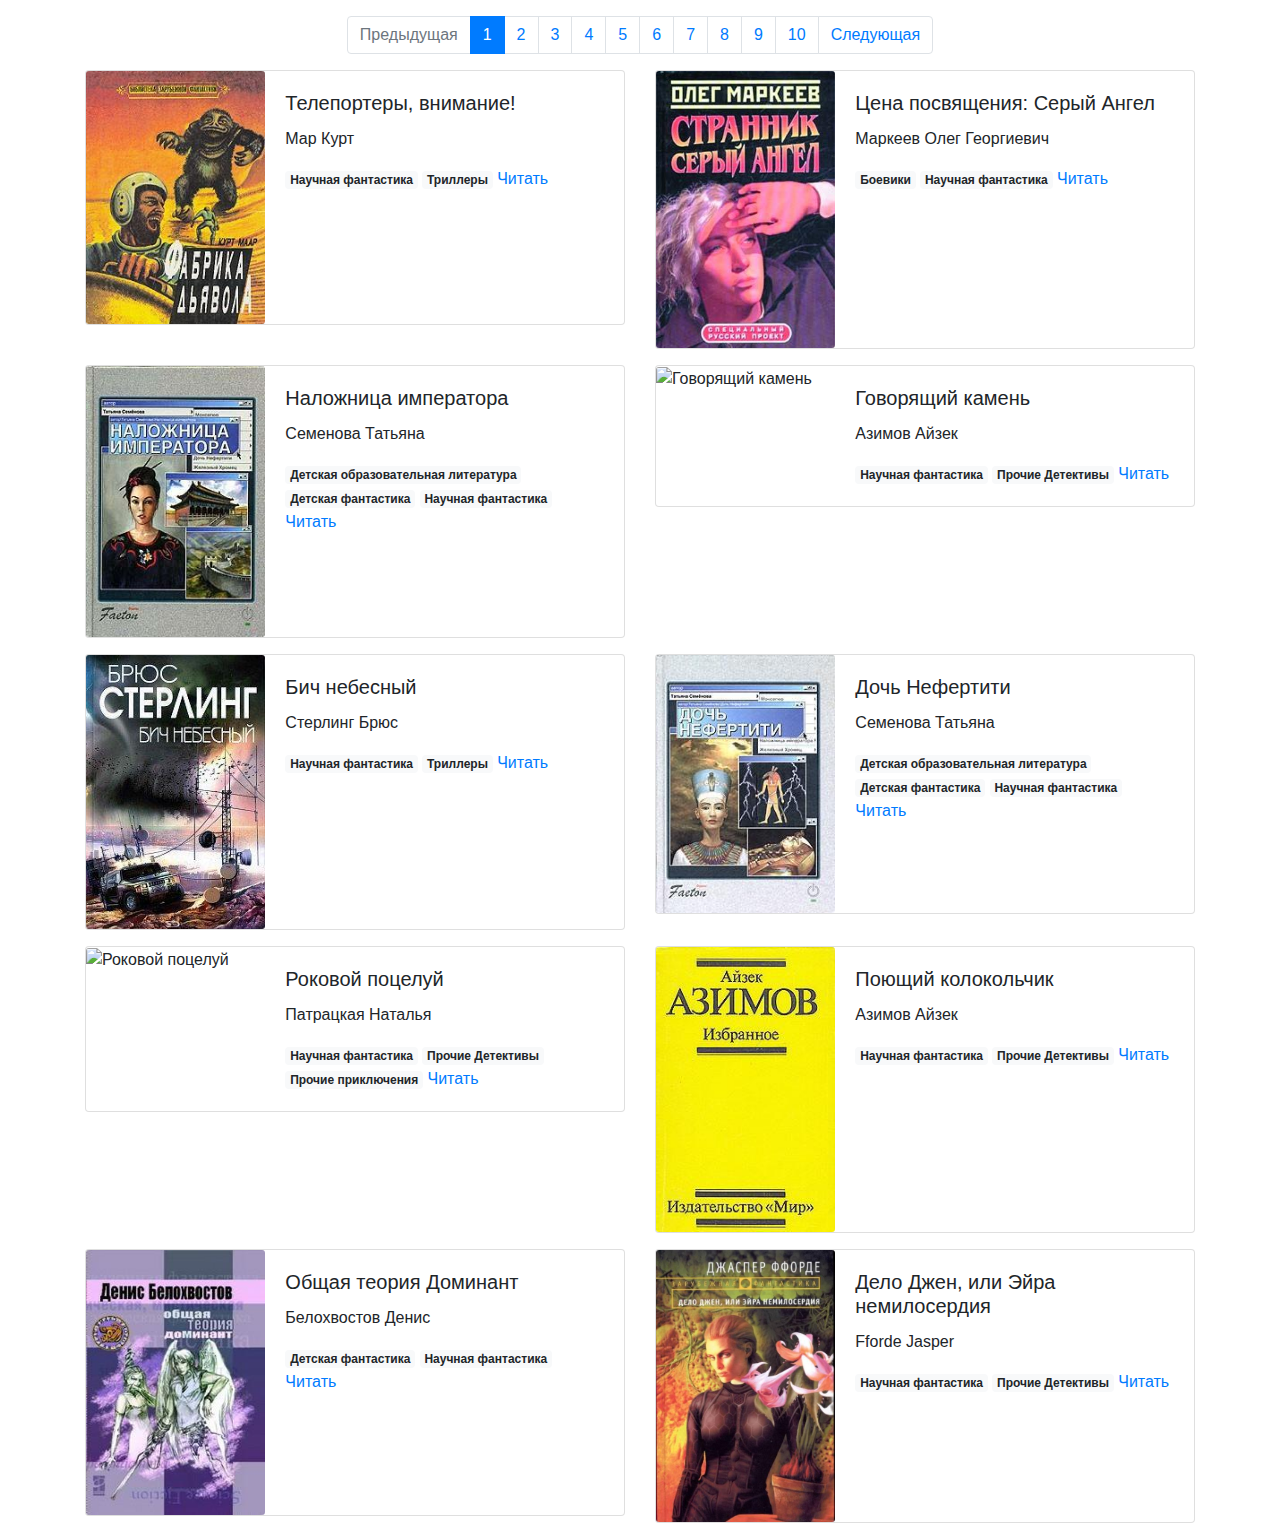
==== commit 8bb10119: "reload pages" ====
--- a/pages/index1.html
+++ b/pages/index1.html
@@ -8,7 +8,7 @@
     <!-- Bootstrap CSS -->
     <link rel="stylesheet" href="../static/css/bootstrap.min.css" >
 
-    <title>Hello, world!</title>
+    <title>Онлайн библиотека</title>
   </head>
   <body>
       <nav class="mx-auto" aria-label="Page navigation">
@@ -85,107 +85,131 @@
             <div class="card mb-3" style="max-width: 540px;">
             <div class="row no-gutters">
               <div class="col-md-4">
-                 <img src="../dest/images/nopic.gif" class="card-img" alt="Будет скафандр - будут и путешествия">
-              </div>
-              <div class="col-md-8">
-                <div class="card-body">
-                  <h5 class="card-title">Будет скафандр - будут и путешествия</h5>
-                  <p class="card-text">Хайнлайн Роберт</p>
+                 <img src="../dest/images/4b7fd59c93aa434ca0aa3e49ec3e594f_6766.jpg" class="card-img" alt="Телепортеры, внимание!">
+              </div>
+              <div class="col-md-8">
+                <div class="card-body">
+                  <h5 class="card-title">Телепортеры, внимание!</h5>
+                  <p class="card-text">Мар Курт</p>
+                  
+                        <span class="badge badge-light">Научная фантастика</span>
+                  
+                        <span class="badge badge-light">Триллеры</span>
+                  
+                  <a href="../dest/books/%D0%A2%D0%B5%D0%BB%D0%B5%D0%BF%D0%BE%D1%80%D1%82%D0%B5%D1%80%D1%8B%2C%20%D0%B2%D0%BD%D0%B8%D0%BC%D0%B0%D0%BD%D0%B8%D0%B5%21_4b7fd59c93aa434ca0aa3e49ec3e594f.txt" target="_blank">Читать</a>
+                </div>
+              </div>
+            </div>
+          </div>
+        </div>
+      
+        <div class="col">
+            <div class="card mb-3" style="max-width: 540px;">
+            <div class="row no-gutters">
+              <div class="col-md-4">
+                 <img src="../dest/images/cfd4a7a361fe40959b59dd68f3bd0e00_768.jpg" class="card-img" alt="Цена посвящения: Серый Ангел">
+              </div>
+              <div class="col-md-8">
+                <div class="card-body">
+                  <h5 class="card-title">Цена посвящения: Серый Ангел</h5>
+                  <p class="card-text">Маркеев Олег Георгиевич</p>
+                  
+                        <span class="badge badge-light">Боевики</span>
+                  
+                        <span class="badge badge-light">Научная фантастика</span>
+                  
+                  <a href="../dest/books/%D0%A6%D0%B5%D0%BD%D0%B0%20%D0%BF%D0%BE%D1%81%D0%B2%D1%8F%D1%89%D0%B5%D0%BD%D0%B8%D1%8F%20%D0%A1%D0%B5%D1%80%D1%8B%D0%B9%20%D0%90%D0%BD%D0%B3%D0%B5%D0%BB_cfd4a7a361fe40959b59dd68f3bd0e00.txt" target="_blank">Читать</a>
+                </div>
+              </div>
+            </div>
+          </div>
+        </div>
+      
+    </div>
+  </div>
+  
+  <div class="container">
+    <div class="row">
+      
+        <div class="col">
+            <div class="card mb-3" style="max-width: 540px;">
+            <div class="row no-gutters">
+              <div class="col-md-4">
+                 <img src="../dest/images/ffc991d009d444f3a9bc5120c9b1eb99_10768.jpg" class="card-img" alt="Наложница императора">
+              </div>
+              <div class="col-md-8">
+                <div class="card-body">
+                  <h5 class="card-title">Наложница императора</h5>
+                  <p class="card-text">Семенова Татьяна</p>
+                  
+                        <span class="badge badge-light">Детская образовательная литература</span>
                   
                         <span class="badge badge-light">Детская фантастика</span>
                   
                         <span class="badge badge-light">Научная фантастика</span>
                   
-                  <a href="../dest/books/%D0%91%D1%83%D0%B4%D0%B5%D1%82%20%D1%81%D0%BA%D0%B0%D1%84%D0%B0%D0%BD%D0%B4%D1%80%20-%20%D0%B1%D1%83%D0%B4%D1%83%D1%82%20%D0%B8%20%D0%BF%D1%83%D1%82%D0%B5%D1%88%D0%B5%D1%81%D1%82%D0%B2%D0%B8%D1%8F_218e8705b1894e618eaf4e6b7a7c8544.txt" target="_blank">Читать</a>
-                </div>
-              </div>
-            </div>
-          </div>
-        </div>
-      
-        <div class="col">
-            <div class="card mb-3" style="max-width: 540px;">
-            <div class="row no-gutters">
-              <div class="col-md-4">
-                 <img src="../dest/images/a1f36a3c64ec46d3b93078e823c4eb13_1715.jpg" class="card-img" alt="Фабрика дьявола">
-              </div>
-              <div class="col-md-8">
-                <div class="card-body">
-                  <h5 class="card-title">Фабрика дьявола</h5>
-                  <p class="card-text">Мар Курт</p>
+                  <a href="../dest/books/%D0%9D%D0%B0%D0%BB%D0%BE%D0%B6%D0%BD%D0%B8%D1%86%D0%B0%20%D0%B8%D0%BC%D0%BF%D0%B5%D1%80%D0%B0%D1%82%D0%BE%D1%80%D0%B0_ffc991d009d444f3a9bc5120c9b1eb99.txt" target="_blank">Читать</a>
+                </div>
+              </div>
+            </div>
+          </div>
+        </div>
+      
+        <div class="col">
+            <div class="card mb-3" style="max-width: 540px;">
+            <div class="row no-gutters">
+              <div class="col-md-4">
+                 <img src="../dest/images/nopic.gif" class="card-img" alt="Говорящий камень">
+              </div>
+              <div class="col-md-8">
+                <div class="card-body">
+                  <h5 class="card-title">Говорящий камень</h5>
+                  <p class="card-text">Азимов Айзек</p>
+                  
+                        <span class="badge badge-light">Научная фантастика</span>
+                  
+                        <span class="badge badge-light">Прочие Детективы</span>
+                  
+                  <a href="../dest/books/%D0%93%D0%BE%D0%B2%D0%BE%D1%80%D1%8F%D1%89%D0%B8%D0%B9%20%D0%BA%D0%B0%D0%BC%D0%B5%D0%BD%D1%8C_ba66d416208449c4bc490c63502fcdc3.txt" target="_blank">Читать</a>
+                </div>
+              </div>
+            </div>
+          </div>
+        </div>
+      
+    </div>
+  </div>
+  
+  <div class="container">
+    <div class="row">
+      
+        <div class="col">
+            <div class="card mb-3" style="max-width: 540px;">
+            <div class="row no-gutters">
+              <div class="col-md-4">
+                 <img src="../dest/images/6524148312a34949abed8c57b74f4186_550.jpg" class="card-img" alt="Бич небесный">
+              </div>
+              <div class="col-md-8">
+                <div class="card-body">
+                  <h5 class="card-title">Бич небесный</h5>
+                  <p class="card-text">Стерлинг Брюс</p>
                   
                         <span class="badge badge-light">Научная фантастика</span>
                   
                         <span class="badge badge-light">Триллеры</span>
                   
-                  <a href="../dest/books/%D0%A4%D0%B0%D0%B1%D1%80%D0%B8%D0%BA%D0%B0%20%D0%B4%D1%8C%D1%8F%D0%B2%D0%BE%D0%BB%D0%B0_a1f36a3c64ec46d3b93078e823c4eb13.txt" target="_blank">Читать</a>
-                </div>
-              </div>
-            </div>
-          </div>
-        </div>
-      
-    </div>
-  </div>
-  
-  <div class="container">
-    <div class="row">
-      
-        <div class="col">
-            <div class="card mb-3" style="max-width: 540px;">
-            <div class="row no-gutters">
-              <div class="col-md-4">
-                 <img src="../dest/images/f6efa875d5db4102bd86fa1d525f8025_6758.jpg" class="card-img" alt="Те, кто против нас">
-              </div>
-              <div class="col-md-8">
-                <div class="card-body">
-                  <h5 class="card-title">Те, кто против нас</h5>
-                  <p class="card-text">Руденко Борис</p>
-                  
-                        <span class="badge badge-light">Научная фантастика</span>
-                  
-                        <span class="badge badge-light">Триллеры</span>
-                  
-                  <a href="../dest/books/%D0%A2%D0%B5%2C%20%D0%BA%D1%82%D0%BE%20%D0%BF%D1%80%D0%BE%D1%82%D0%B8%D0%B2%20%D0%BD%D0%B0%D1%81_f6efa875d5db4102bd86fa1d525f8025.txt" target="_blank">Читать</a>
-                </div>
-              </div>
-            </div>
-          </div>
-        </div>
-      
-        <div class="col">
-            <div class="card mb-3" style="max-width: 540px;">
-            <div class="row no-gutters">
-              <div class="col-md-4">
-                 <img src="../dest/images/8164b636ee1c4af7a54a9d67a2affe95_2043.jpg" class="card-img" alt="И Он пришел... ИТ-роман">
-              </div>
-              <div class="col-md-8">
-                <div class="card-body">
-                  <h5 class="card-title">И Он пришел... ИТ-роман</h5>
-                  <p class="card-text">Аджалов Владимир</p>
-                  
-                        <span class="badge badge-light">Научная фантастика</span>
-                  
-                        <span class="badge badge-light">Триллеры</span>
-                  
-                  <a href="../dest/books/%D0%98%20%D0%9E%D0%BD%20%D0%BF%D1%80%D0%B8%D1%88%D0%B5%D0%BB...%20%D0%98%D0%A2-%D1%80%D0%BE%D0%BC%D0%B0%D0%BD_8164b636ee1c4af7a54a9d67a2affe95.txt" target="_blank">Читать</a>
-                </div>
-              </div>
-            </div>
-          </div>
-        </div>
-      
-    </div>
-  </div>
-  
-  <div class="container">
-    <div class="row">
-      
-        <div class="col">
-            <div class="card mb-3" style="max-width: 540px;">
-            <div class="row no-gutters">
-              <div class="col-md-4">
-                 <img src="../dest/images/d6aadd0981034d7a9d0d103c2abde496_9402.jpg" class="card-img" alt="Дочь Нефертити">
+                  <a href="../dest/books/%D0%91%D0%B8%D1%87%20%D0%BD%D0%B5%D0%B1%D0%B5%D1%81%D0%BD%D1%8B%D0%B9_6524148312a34949abed8c57b74f4186.txt" target="_blank">Читать</a>
+                </div>
+              </div>
+            </div>
+          </div>
+        </div>
+      
+        <div class="col">
+            <div class="card mb-3" style="max-width: 540px;">
+            <div class="row no-gutters">
+              <div class="col-md-4">
+                 <img src="../dest/images/5cb1c2ab0b65416fbdf97f2bcbfc102c_9402.jpg" class="card-img" alt="Дочь Нефертити">
               </div>
               <div class="col-md-8">
                 <div class="card-body">
@@ -198,96 +222,76 @@
                   
                         <span class="badge badge-light">Научная фантастика</span>
                   
-                  <a href="../dest/books/%D0%94%D0%BE%D1%87%D1%8C%20%D0%9D%D0%B5%D1%84%D0%B5%D1%80%D1%82%D0%B8%D1%82%D0%B8_d6aadd0981034d7a9d0d103c2abde496.txt" target="_blank">Читать</a>
-                </div>
-              </div>
-            </div>
-          </div>
-        </div>
-      
-        <div class="col">
-            <div class="card mb-3" style="max-width: 540px;">
-            <div class="row no-gutters">
-              <div class="col-md-4">
-                 <img src="../dest/images/nopic.gif" class="card-img" alt="Казнить нельзя помиловать">
-              </div>
-              <div class="col-md-8">
-                <div class="card-body">
-                  <h5 class="card-title">Казнить нельзя помиловать</h5>
-                  <p class="card-text">Чертанов Максим</p>
-                  
-                        <span class="badge badge-light">Научная фантастика</span>
-                  
-                        <span class="badge badge-light">Триллеры</span>
-                  
-                  <a href="../dest/books/%D0%9A%D0%B0%D0%B7%D0%BD%D0%B8%D1%82%D1%8C%20%D0%BD%D0%B5%D0%BB%D1%8C%D0%B7%D1%8F%20%D0%BF%D0%BE%D0%BC%D0%B8%D0%BB%D0%BE%D0%B2%D0%B0%D1%82%D1%8C_b498a864d7ee4dfea834c36aa0e81620.txt" target="_blank">Читать</a>
-                </div>
-              </div>
-            </div>
-          </div>
-        </div>
-      
-    </div>
-  </div>
-  
-  <div class="container">
-    <div class="row">
-      
-        <div class="col">
-            <div class="card mb-3" style="max-width: 540px;">
-            <div class="row no-gutters">
-              <div class="col-md-4">
-                 <img src="../dest/images/233526611d31489ca9d93bdb7ebb07a4_8283.jpg" class="card-img" alt="Зодиак">
-              </div>
-              <div class="col-md-8">
-                <div class="card-body">
-                  <h5 class="card-title">Зодиак</h5>
-                  <p class="card-text">Стивенсон Нил</p>
-                  
-                        <span class="badge badge-light">Научная фантастика</span>
-                  
-                        <span class="badge badge-light">Триллеры</span>
-                  
-                  <a href="../dest/books/%D0%97%D0%BE%D0%B4%D0%B8%D0%B0%D0%BA_233526611d31489ca9d93bdb7ebb07a4.txt" target="_blank">Читать</a>
-                </div>
-              </div>
-            </div>
-          </div>
-        </div>
-      
-        <div class="col">
-            <div class="card mb-3" style="max-width: 540px;">
-            <div class="row no-gutters">
-              <div class="col-md-4">
-                 <img src="../dest/images/bce8f0d7daba40469fc0f5a4cdc4258b_6766.jpg" class="card-img" alt="Телепортеры, внимание!">
-              </div>
-              <div class="col-md-8">
-                <div class="card-body">
-                  <h5 class="card-title">Телепортеры, внимание!</h5>
-                  <p class="card-text">Мар Курт</p>
-                  
-                        <span class="badge badge-light">Научная фантастика</span>
-                  
-                        <span class="badge badge-light">Триллеры</span>
-                  
-                  <a href="../dest/books/%D0%A2%D0%B5%D0%BB%D0%B5%D0%BF%D0%BE%D1%80%D1%82%D0%B5%D1%80%D1%8B%2C%20%D0%B2%D0%BD%D0%B8%D0%BC%D0%B0%D0%BD%D0%B8%D0%B5%21_bce8f0d7daba40469fc0f5a4cdc4258b.txt" target="_blank">Читать</a>
-                </div>
-              </div>
-            </div>
-          </div>
-        </div>
-      
-    </div>
-  </div>
-  
-  <div class="container">
-    <div class="row">
-      
-        <div class="col">
-            <div class="card mb-3" style="max-width: 540px;">
-            <div class="row no-gutters">
-              <div class="col-md-4">
-                 <img src="../dest/images/3a2e9d05e998472c91bb9da7398c2355_10923.jpg" class="card-img" alt="Общая теория Доминант">
+                  <a href="../dest/books/%D0%94%D0%BE%D1%87%D1%8C%20%D0%9D%D0%B5%D1%84%D0%B5%D1%80%D1%82%D0%B8%D1%82%D0%B8_5cb1c2ab0b65416fbdf97f2bcbfc102c.txt" target="_blank">Читать</a>
+                </div>
+              </div>
+            </div>
+          </div>
+        </div>
+      
+    </div>
+  </div>
+  
+  <div class="container">
+    <div class="row">
+      
+        <div class="col">
+            <div class="card mb-3" style="max-width: 540px;">
+            <div class="row no-gutters">
+              <div class="col-md-4">
+                 <img src="../dest/images/nopic.gif" class="card-img" alt="Роковой поцелуй">
+              </div>
+              <div class="col-md-8">
+                <div class="card-body">
+                  <h5 class="card-title">Роковой поцелуй</h5>
+                  <p class="card-text">Патрацкая Наталья</p>
+                  
+                        <span class="badge badge-light">Научная фантастика</span>
+                  
+                        <span class="badge badge-light">Прочие Детективы</span>
+                  
+                        <span class="badge badge-light">Прочие приключения</span>
+                  
+                  <a href="../dest/books/%D0%A0%D0%BE%D0%BA%D0%BE%D0%B2%D0%BE%D0%B9%20%D0%BF%D0%BE%D1%86%D0%B5%D0%BB%D1%83%D0%B9_96de51b5587b4af59b2be51ae9d01b71.txt" target="_blank">Читать</a>
+                </div>
+              </div>
+            </div>
+          </div>
+        </div>
+      
+        <div class="col">
+            <div class="card mb-3" style="max-width: 540px;">
+            <div class="row no-gutters">
+              <div class="col-md-4">
+                 <img src="../dest/images/33fd72ced29742eea3476679c4f25e66_4876.jpg" class="card-img" alt="Поющий колокольчик">
+              </div>
+              <div class="col-md-8">
+                <div class="card-body">
+                  <h5 class="card-title">Поющий колокольчик</h5>
+                  <p class="card-text">Азимов Айзек</p>
+                  
+                        <span class="badge badge-light">Научная фантастика</span>
+                  
+                        <span class="badge badge-light">Прочие Детективы</span>
+                  
+                  <a href="../dest/books/%D0%9F%D0%BE%D1%8E%D1%89%D0%B8%D0%B9%20%D0%BA%D0%BE%D0%BB%D0%BE%D0%BA%D0%BE%D0%BB%D1%8C%D1%87%D0%B8%D0%BA_33fd72ced29742eea3476679c4f25e66.txt" target="_blank">Читать</a>
+                </div>
+              </div>
+            </div>
+          </div>
+        </div>
+      
+    </div>
+  </div>
+  
+  <div class="container">
+    <div class="row">
+      
+        <div class="col">
+            <div class="card mb-3" style="max-width: 540px;">
+            <div class="row no-gutters">
+              <div class="col-md-4">
+                 <img src="../dest/images/32b6134bdc2f4ce9a6eb8752d6a60ac2_10923.jpg" class="card-img" alt="Общая теория Доминант">
               </div>
               <div class="col-md-8">
                 <div class="card-body">
@@ -298,29 +302,29 @@
                   
                         <span class="badge badge-light">Научная фантастика</span>
                   
-                  <a href="../dest/books/%D0%9E%D0%B1%D1%89%D0%B0%D1%8F%20%D1%82%D0%B5%D0%BE%D1%80%D0%B8%D1%8F%20%D0%94%D0%BE%D0%BC%D0%B8%D0%BD%D0%B0%D0%BD%D1%82_3a2e9d05e998472c91bb9da7398c2355.txt" target="_blank">Читать</a>
-                </div>
-              </div>
-            </div>
-          </div>
-        </div>
-      
-        <div class="col">
-            <div class="card mb-3" style="max-width: 540px;">
-            <div class="row no-gutters">
-              <div class="col-md-4">
-                 <img src="../dest/images/86c5a0b068b5403a9798c0f8f2b5c6dd_5299.jpg" class="card-img" alt="Продается тело Христа">
-              </div>
-              <div class="col-md-8">
-                <div class="card-body">
-                  <h5 class="card-title">Продается тело Христа</h5>
-                  <p class="card-text">Аджалов Владимир Исфандеярович</p>
-                  
-                        <span class="badge badge-light">Научная фантастика</span>
-                  
-                        <span class="badge badge-light">Триллеры</span>
-                  
-                  <a href="../dest/books/%D0%9F%D1%80%D0%BE%D0%B4%D0%B0%D0%B5%D1%82%D1%81%D1%8F%20%D1%82%D0%B5%D0%BB%D0%BE%20%D0%A5%D1%80%D0%B8%D1%81%D1%82%D0%B0_86c5a0b068b5403a9798c0f8f2b5c6dd.txt" target="_blank">Читать</a>
+                  <a href="../dest/books/%D0%9E%D0%B1%D1%89%D0%B0%D1%8F%20%D1%82%D0%B5%D0%BE%D1%80%D0%B8%D1%8F%20%D0%94%D0%BE%D0%BC%D0%B8%D0%BD%D0%B0%D0%BD%D1%82_32b6134bdc2f4ce9a6eb8752d6a60ac2.txt" target="_blank">Читать</a>
+                </div>
+              </div>
+            </div>
+          </div>
+        </div>
+      
+        <div class="col">
+            <div class="card mb-3" style="max-width: 540px;">
+            <div class="row no-gutters">
+              <div class="col-md-4">
+                 <img src="../dest/images/cf708a4cdf1440c2a93147183f36e6d0_1131.jpg" class="card-img" alt="Дело Джен, или Эйра немилосердия">
+              </div>
+              <div class="col-md-8">
+                <div class="card-body">
+                  <h5 class="card-title">Дело Джен, или Эйра немилосердия</h5>
+                  <p class="card-text">Fforde Jasper</p>
+                  
+                        <span class="badge badge-light">Научная фантастика</span>
+                  
+                        <span class="badge badge-light">Прочие Детективы</span>
+                  
+                  <a href="../dest/books/%D0%94%D0%B5%D0%BB%D0%BE%20%D0%94%D0%B6%D0%B5%D0%BD%2C%20%D0%B8%D0%BB%D0%B8%20%D0%AD%D0%B9%D1%80%D0%B0%20%D0%BD%D0%B5%D0%BC%D0%B8%D0%BB%D0%BE%D1%81%D0%B5%D1%80%D0%B4%D0%B8%D1%8F_cf708a4cdf1440c2a93147183f36e6d0.txt" target="_blank">Читать</a>
                 </div>
               </div>
             </div>
